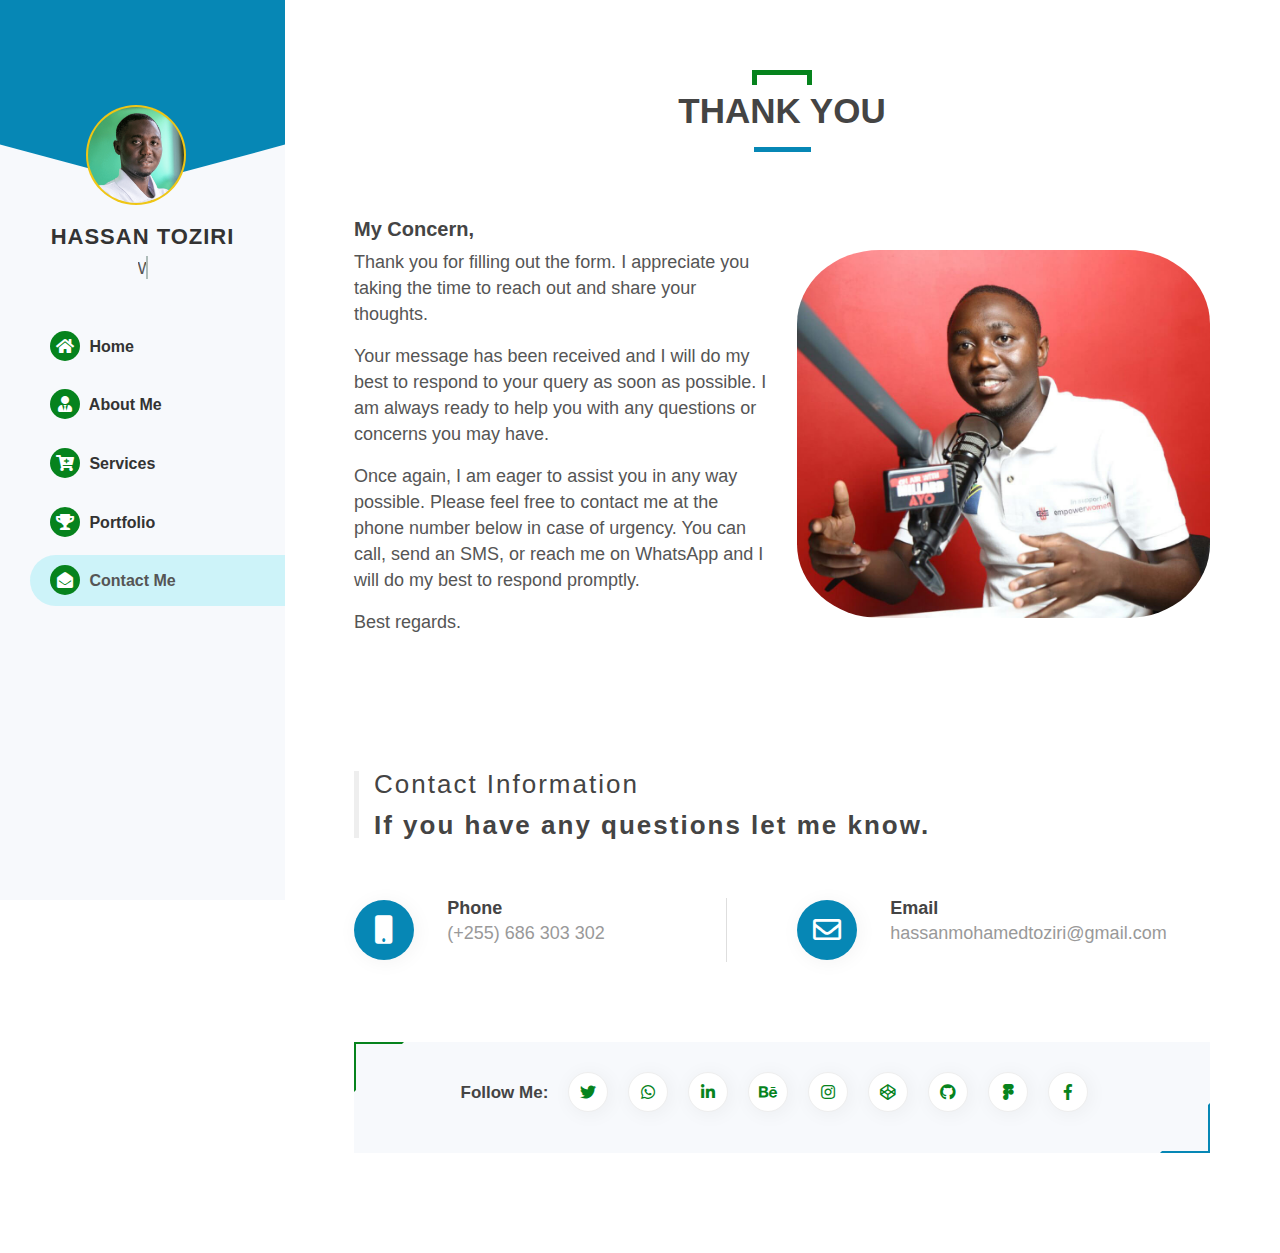
==== thank-you.html @ c9bc27d1 "Hassan Mohamed" ====
<!DOCTYPE html>
<html lang="en">
    <head>
        <meta charset="utf-8">
        <meta http-equiv="X-UA-Compatible" content="IE=edge">
        <meta http-equiv="content-type" content="text/html; charset=utf-8" />

        <title>Professional Freelancer</title>

        <meta name="description" content="Hi, I'm a web developer, UI/UX designer, community projects writer, and humanitarian. Freelancer with 6+ years of experience collaborating with cross-functional teams to strive to create the best personalised project, friendly user experience, graphic design, and front-end development with the elemental touch of uniqueness and elegance to make you recognizable.">
        <meta name="keywords" content="web developer, no code developer, web design in tanzania, project writers, content writing, UX/UI designer in Tanzania, cheap freelencer in Tanzania, logo designer, freelancer in Tanzania, hassan mohamed toziri, community project">
        <meta name="author" content="Hassan Mohamed Toziri <hassanmohamedtoziri@gmail.com>"/>
        <meta name="generator" content="Hassan Mohamed Toziri"/>

        <!-- Favicon -->
        <link rel="icon" href="assets/images/hassan%20mohamed%20toziri.png">
        <link rel="shortcut icon" href="assets/images/hassan%20mohamed%20toziri.png" type="image/x-icon" />

        <!-- Responsive -->
        <meta http-equiv="X-UA-Compatible" content="IE=edge">
        <meta name="robots" content="max-snippet:-1, max-image-preview:large, max-video-preview:-1" />
        <meta name="viewport" content="width=device-width, initial-scale=1.0, maximum-scale=1.0, user-scalable=0">
        <meta name="HandheldFriendly" content="true"/>
        <meta name="apple-mobile-web-app-capable" content="YES"/>

        <!-- Stylesheet -->
        <!-- Bootstrap -->
        <link rel="stylesheet" href="assets/css/bootstrap.min.css" type="text/css">
        <!-- Animation -->
        <link rel="stylesheet" href="assets/css/animate.min.css" type="text/css">
        <!-- Owl Carousel -->
        <link rel="stylesheet" href="assets/css/owl.carousel.min.css" type="text/css">
        <!-- Light Case -->
        <link rel="stylesheet" href="assets/css/lightcase.min.css" type="text/css">
        <!-- Date Dropper -->
        <link rel="stylesheet" href="assets/css/datedropper.css" type="text/css">
        <!-- Time Dropper -->
        <link rel="stylesheet" href="assets/css/timedropper.css" type="text/css">
        <!-- Template style -->
        <link rel="stylesheet" href="assets/css/style.css" type="text/css">
        <link rel="stylesheet" href="assets/css/colors.css" type="text/css"> 
        
        <!-- Script -->
        <script src='https://www.google.com/recaptcha/api.js'></script>

        <!-- SEO Optimazation -->
        <link rel="canonical" href="https://hassantoziri.github.io/">
        <meta name="robots" content="index, follow" />
        <meta property="og:locale" content="en_US">
        <meta property="og:type" content="website">
        <meta name="twitter:card" content="summary_large_image">
        <meta property="og:title" content="Hassan Mohamed Toziri">
        <meta name="twitter:title" content="Hassan Mohamed Toziri">
        <meta property="og:url" content="https://hassantoziri.github.io">
        <meta property="og:site_name" content="Hassan Mohamed Toziri">
        <meta property="og:image" content="https://hassantoziri.github.io/assets/images/hassan%20mohamed%20toziri.png">
        <meta name="twitter:image" content="https://hassantoziri.github.io/assets/images/hassan%20mohamed%20toziri.png">
        <meta property="og:description" content="Hi, I'm a web developer, UI/UX designer, community projects writer, and humanitarian. Freelancer with 6+ years of experience collaborating with cross-functional teams to strive to create the best personalised project, friendly user experience, graphic design, and front-end development with the elemental touch of uniqueness and elegance to make you recognizable.">
        <meta name="twitter:description" content="Hi, I'm a web developer, UI/UX designer, community projects writer, and humanitarian. Freelancer with 6+ years of experience collaborating with cross-functional teams to strive to create the best personalised project, friendly user experience, graphic design, and front-end development with the elemental touch of uniqueness and elegance to make you recognizable.">


        <!-- IOS & HANDHELD -->
        <style type="text/stylesheet">
        @-webkit-viewport { width: device-width; }
        @-moz-viewport { width: device-width; }
        @-ms-viewport { width: device-width; }
        @-o-viewport { width: device-width; }
        @viewport { width: device-width; }
        </style>
        <script type="text/javascript">
        //<![CDATA[
        if (navigator.userAgent.match(/IEMobile\/10\.0/)) {
        var msViewportStyle = document.createElement("style");
        msViewportStyle.appendChild(
        document.createTextNode("@-ms-viewport{width:auto!important}")
        );
        document.getElementsByTagName("head")[0].appendChild(msViewportStyle);
        }
        //]]>
        </script>

        <!-- Google Structured Data -->
        <script type="application/ld+json">
        {
            "@context": "https://schema.org",
            "@type": "Service",
            "name": "Hassan Mohamed Toziri",
            "alternateName": "Professional Freelancer in Tanzania",
            "serviceType": "Web Development, UX/UI Design, Community Project Writing, Startup Support, project consultant",
            "description": "Hi, I'm a web developer, UI/UX designer, community projects writer, and humanitarian. Freelancer with 6+ years of experience collaborating with cross-functional teams to strive to create the best personalised project, friendly user experience, graphic design, and front-end development with the elemental touch of uniqueness and elegance to make you recognizable.",
            "url": "https://hassantoziri.github.io",
            "sameAs": [
                "https://www.instagram.com/hassantoziri/",
                "https://twitter.com/hassantoziri",
                "https://www.behance.net/hassantoziri",
                "https://codepen.io/hassantoziri",
                "https://github.com/hassantoziri",
                "https://www.linkedin.com/in/hassantoziri/",
                "https://facebook.com/hassantoziri",
                "https://www.figma.com/@hassantoziri"
                "https://facebook.com/hassantoziri"
            ],
            "image": "https://hassantoziri.github.io/assets/images/hassan%20mohamed%20toziri.png",
            "telephone" : "+255 625 417 481",
            "email" : "hassanmohamedtoziri@gmail.com",
            "logo": "https://hassantoziri.github.io/assets/images/hassan%20mohamed%20toziri.png"
        }
        </script>

    </head>

    <body >

        <!-- Page -->
        <div class="wrapper-page">
            <!-- Header -->
            <header class="header">
                <div class="header-content">
                    <div class="profile-picture">
                        <div class="picture">
                            <img src="assets/images/toziri.png" class="img-fluid" alt="Hassan Mohamed Toziri">
                        </div>
                    </div>
                    <!-- Header Head -->
                    <div class="Navigation-title">
                        <div class="freelencer-name">Hassan Toziri</div>
                        <div class="type-wrap">
                            <div class="freelencer-headline clip side">
                                <span class="freelencer-headline-list nav-headline-font">
                                    <b>Web Developer</b>
                                    <b>UI/UX Designer</b>
                                    <b>Community Project Writer</b>
                                    <b>Humanitarian</b>
                                    <b>#NoCode Enthusiast</b>
                                </span>
                            </div>
                        </div>
                    </div>
                    <!-- /Header Head -->

                    <!-- Navigation -->
                    <div class="web-nav">
                        <!-- Main menu -->
                        <ul class="web-nav-menu" id="web-nav-menu">
                            <li><a href="index.html#home"><i class="fas fa-home"></i> Home</a></li>
                            <li><a href="index.html#about-me"><i class="fas fa-user-tie"></i> About Me</a></li>                             
                            <li><a href="index.html#services"><i class="fas fa-cart-plus"></i> Services</a></li>                             
                            <li><a href="index.html#portfolio"><i class="fas fa-trophy"></i> Portfolio</a></li>                            
                            <li><a class="active" href="index.html#contact"><i class="fas fa-envelope-open"></i> Contact Me</a></li>                       
                        </ul>
                        <!-- /Main menu -->
                    </div>
                    <!-- /Navigation -->
                </div>
            </header>

            <!-- Mobile Header -->
            <div class="responsive-header">
                <div class="responsive-header-name">
                    <div class="type-wrap">
                        <div class="freelencer-headline clip">
                            <span class="blc">I'm a </span>
                            <span class="freelencer-headline-list">
                                <b>Web Developer</b>
                                <b>UI/UX Designer</b>
                                <b>Community Project Writer</b>
                                <b>Humanitarian</b>
                                <b>#NoCode Enthusiast</b>
                            </span>
                        </div>
                    </div>
                </div> 
                <span class="responsive-icon"><i class="lnr lnr-menu"></i></span>
            </div>

            <!-- Main Content Pages -->
            <div class="content-pages">
                <!-- Subpages -->
                <div class="sub-home-pages">
                    <!-- Thank you-->
                    <section id="about-me" class="sub-page start-page">
                        <div class="sub-page-inner">
                            <div class="section-title">
                                <div class="main-title">
                                    <div class="title-main-page">
                                        <h4>Thank You</h4>
                                        <p></p>
                                    </div>
                                </div>
                            </div>
                            <div class="section-content">
                                <!-- about me -->
                                <div class="row align-items-center pb-70">
                                    <div class="col-xs-12 col-sm-12 col-md-6 col-lg-6">
                                        <h3>My Concern,</h3>
                                        <p class="about-content">Thank you for filling out the form. I appreciate you taking the time to reach out and share your thoughts.</p>
                                        <p class="about-content">Your message has been received and I will do my best to respond to your query as soon as possible. I am always ready to help you with any questions or concerns you may have.</p>
                                        <p class="about-content">Once again, I am eager to assist you in any way possible. Please feel free to contact me at the phone number below in case of urgency. You can call, send an SMS, or reach me on WhatsApp and I will do my best to respond promptly.</p>
                                        <p class="about-content">Best regards.</p>
                                    </div>
                                    <div class="col-xs-6 col-sm-12 col-md-6 col-lg-6">
                                        <div class="box-img radiusbox">
                                            <img src="assets/images/freelencer in tanzania.jpg" class="img-fluid" alt="image">
                                        </div>
                                    </div>
                                </div>

                                <!-- Contact Details -->
                            <div class="pt-50 pb-30">
                                <div class="section-head">
                                    <h4><span>Contact Information</span> If you have any questions let me know. </h4>
                                </div>

                                <!-- Contact Info -->
                                <div class="sidebar-textbox row pb-50">
                                    <div class="contact-info d-flex col-md-6">
                                        <div class="w-25">
                                            <div class="contact-icon">
                                                <i class="fas fa-mobile"></i>
                                            </div>
                                        </div>
                                        <div class="contact-text w-75">
                                            <h2>Phone</h2>
                                            <p><a href="tel:255686303302">(+255) 686 303 302</a></p>
                                        </div>
                                    </div>
                                    <div class="contact-info d-flex col-md-6">
                                        <div class="w-25">
                                            <div class="contact-icon">
                                                <i class="far fa-envelope"></i>
                                            </div>
                                        </div>
                                        <div class="contact-text w-75">
                                            <h2>Email</h2>
                                            <p><a href="mailto:hassanmohamedtoziri@gmail.com">hassanmohamedtoziri@gmail.com</a></p>
                                        </div>
                                    </div>
                                </div>
                                <!-- /Contact info -->

                                <!-- Social Media -->
                                <div class="pt-30">
                                    <div class="social-media-block text-center">
                                        <h4>Follow Me: </h4>
                                        <ul class="social-media-links">
                                            <li><a href="https://twitter.com/hassantoziri" target="_blank"><i class="fab fa-twitter"></i></a></li>
                                            <li><a href="https://api.whatsapp.com/send?phone=255625417481" target="_blank"><i class="fab fa-whatsapp"></i></a></li> 
                                            <li><a href="https://www.linkedin.com/in/hassantoziri/" target="_blank"><i class="fab fa-linkedin-in"></i></a></li>
                                            <li><a href="https://www.behance.net/hassantoziri" target="_blank"><i class="fab fa-behance"></i></a></li>
                                            <li><a href="https://www.instagram.com/hassantoziri/" target="_blank"><i class="fab fa-instagram"></i></a></li>
                                            <li><a href="https://codepen.io/hassantoziri" target="_blank"><i class="fab fa-codepen"></i></a></li>
                                            <li><a href="https://github.com/hassantoziri" target="_blank"><i class="fab fa-github"></i></a></li>
                                            <li><a href="https://www.figma.com/@hassantoziri" target="_blank"><i class="fab fa-figma"></i></a></li>
                                            <li><a href="https://facebook.com/hassantoziri" target="_blank"><i class="fab fa-facebook-f"></i></a></li>
                                        </ul>
                                    </div>
                                </div>
                            </div>
                        </div>
                    </section>  
                </div>
            </div>  

        </div>

        <!--JS Files-->
        <script src="assets/js/jquery.min.js"></script>
        <script src="assets/js/bootstrap.min.js"></script>
        <!--Owl Coursel-->
        <script src="assets/js/owl.carousel.min.js"></script>
        <!-- Typing Text -->
        <script src="assets/js/typed.min.js"></script> 
        <!--Images LightCase-->
        <script src="assets/js/lightcase.min.js"></script>
        <!-- Portfolio filter -->
        <script src="assets/js/jquery.isotope.min.js"></script>
        <!-- Wow Animation -->
        <script src="assets/js/wow.min.js"></script>  
        <!-- Date Dropper -->
        <script src="assets/js/datedropper.js"></script>  
        <!-- Time Dropper -->
        <script src="assets/js/timedropper.js"></script>  
        <!-- Main Script -->
        <script src="assets/js/script.js"></script>
    </body>
</html>
---- assets/css/lightcase.min.css ----
/** * Lightcase - jQuery Plugin * The smart and flexible Lightbox Plugin. * * @authorCornel Boppart <cornel@bopp-art.com> * @copyrightAuthor * * @version2.5.0 (11/03/2018) *//** * Lightcase settings * * Note: Override default settings for your project without touching this source code by simply * defining those variables within a SASS map called '$lightcase-custom'. * * // Example usage * $lightcase-custom: ( * 'breakpoint': 768px * ); */@font-face{font-family: 'lightcase'; src: url("../fonts/lightcase-55356177.eot"); src: url("../fonts/lightcase-55356177.eot#iefix") format("embedded-opentype"), url("../fonts/lightcase-55356177.woff") format("woff"), url("../fonts/lightcase-55356177.ttf") format("truetype"), url("../fonts/lightcase-55356177.svg#lightcase") format("svg"); font-weight: normal; font-style: normal;}/* line 12, ../scss/components/fonts/_font-lightcase.scss */[class*='lightcase-icon-']:before{font-family: 'lightcase', sans-serif; font-style: normal; font-weight: normal; speak: none; display: inline-block; text-decoration: inherit; width: 1em; text-align: center; /* For safety - reset parent styles, that can break glyph codes*/ font-variant: normal; text-transform: none; /* fix buttons height, for twitter bootstrap */ line-height: 1em; /* Uncomment for 3D effect */ /* text-shadow: 1px 1px 1px rgba(127, 127, 127, 0.3); */}/* Codes *//* line 35, ../scss/components/fonts/_font-lightcase.scss */.lightcase-icon-play:before{content: '\e800';}/* line 36, ../scss/components/fonts/_font-lightcase.scss */.lightcase-icon-pause:before{content: '\e801';}/* line 37, ../scss/components/fonts/_font-lightcase.scss */.lightcase-icon-close:before{content: '\e802';}/* line 38, ../scss/components/fonts/_font-lightcase.scss */.lightcase-icon-prev:before{content: '\e803';}/* line 39, ../scss/components/fonts/_font-lightcase.scss */.lightcase-icon-next:before{content: '\e804';}/* line 40, ../scss/components/fonts/_font-lightcase.scss */.lightcase-icon-spin:before{content: '\e805';}/** * Mixin providing icon defaults to be used on top of font-lightcase. * * Example usage: * @include icon(#e9e9e9) *//** * Mixin providing icon defaults including a hover status to be used * on top of font-lightcase. * * Example usage: * @include icon-hover(#e9e9e9, #fff) *//** * Provides natural content overflow behavior and scrolling support * even so for touch devices. * * Example usage: * @include overflow() *//** * Neutralizes/resets dimensions including width, height, position as well as margins, * paddings and styles. Used to enforce a neutral and unstyled look and behavoir! * * Example usage: * @include clear(true) * * @param boolean $important */@-webkit-keyframes lightcase-spin{0%{-webkit-transform: rotate(0deg); -moz-transform: rotate(0deg); -o-transform: rotate(0deg); transform: rotate(0deg);}100%{-webkit-transform: rotate(359deg); -moz-transform: rotate(359deg); -o-transform: rotate(359deg); transform: rotate(359deg);}}@-moz-keyframes lightcase-spin{0%{-webkit-transform: rotate(0deg); -moz-transform: rotate(0deg); -o-transform: rotate(0deg); transform: rotate(0deg);}100%{-webkit-transform: rotate(359deg); -moz-transform: rotate(359deg); -o-transform: rotate(359deg); transform: rotate(359deg);}}@-o-keyframes lightcase-spin{0%{-webkit-transform: rotate(0deg); -moz-transform: rotate(0deg); -o-transform: rotate(0deg); transform: rotate(0deg);}100%{-webkit-transform: rotate(359deg); -moz-transform: rotate(359deg); -o-transform: rotate(359deg); transform: rotate(359deg);}}@-ms-keyframes lightcase-spin{0%{-webkit-transform: rotate(0deg); -moz-transform: rotate(0deg); -o-transform: rotate(0deg); transform: rotate(0deg);}100%{-webkit-transform: rotate(359deg); -moz-transform: rotate(359deg); -o-transform: rotate(359deg); transform: rotate(359deg);}}@keyframes lightcase-spin{0%{-webkit-transform: rotate(0deg); -moz-transform: rotate(0deg); -o-transform: rotate(0deg); transform: rotate(0deg);}100%{-webkit-transform: rotate(359deg); -moz-transform: rotate(359deg); -o-transform: rotate(359deg); transform: rotate(359deg);}}/* line 1, ../scss/components/modules/_case.scss */#lightcase-case{display: none; position: fixed; z-index: 2002; top: 50%; left: 50%; font-family: arial, sans-serif; font-size: 13px; line-height: 1.5; text-align: left; text-shadow: 0 0 10px rgba(0, 0, 0, 0.5);}@media screen and (max-width: 640px){/* line 16, ../scss/components/modules/_case.scss */ html[data-lc-type=inline] #lightcase-case, html[data-lc-type=ajax] #lightcase-case{position: fixed !important; top: 0 !important; left: 0 !important; right: 0 !important; bottom: 0 !important; margin: 0 !important; padding: 55px 0 70px 0; width: 100% !important; height: 100% !important; overflow: auto !important;}}@media screen and (min-width: 641px){/* line 4, ../scss/components/modules/_content.scss */ html:not([data-lc-type=error]) #lightcase-content{position: relative; z-index: 1; text-shadow: none; background-color: #fff; -webkit-box-shadow: 0 0 30px rgba(0, 0, 0, 0.5); -moz-box-shadow: 0 0 30px rgba(0, 0, 0, 0.5); -o-box-shadow: 0 0 30px rgba(0, 0, 0, 0.5); box-shadow: 0 0 30px rgba(0, 0, 0, 0.5); -webkit-backface-visibility: hidden;}}@media screen and (min-width: 641px){/* line 23, ../scss/components/modules/_content.scss */ html[data-lc-type=image] #lightcase-content, html[data-lc-type=video] #lightcase-content{background-color: #333;}}/* line 31, ../scss/components/modules/_content.scss */html[data-lc-type=inline] #lightcase-content, html[data-lc-type=ajax] #lightcase-content, html[data-lc-type=error] #lightcase-content{-webkit-box-shadow: none; -moz-box-shadow: none; -o-box-shadow: none; box-shadow: none;}@media screen and (max-width: 640px){/* line 31, ../scss/components/modules/_content.scss */ html[data-lc-type=inline] #lightcase-content, html[data-lc-type=ajax] #lightcase-content, html[data-lc-type=error] #lightcase-content{position: relative !important; top: auto !important; left: auto !important; width: auto !important; height: auto !important; margin: 0 !important; padding: 0 !important; border: none !important; background: none !important;}}/* line 43, ../scss/components/modules/_content.scss */html[data-lc-type=inline] #lightcase-content .lightcase-contentInner, html[data-lc-type=ajax] #lightcase-content .lightcase-contentInner, html[data-lc-type=error] #lightcase-content .lightcase-contentInner{-webkit-box-sizing: border-box; -moz-box-sizing: border-box; -o-box-sizing: border-box; box-sizing: border-box;}@media screen and (max-width: 640px){/* line 43, ../scss/components/modules/_content.scss */ html[data-lc-type=inline] #lightcase-content .lightcase-contentInner, html[data-lc-type=ajax] #lightcase-content .lightcase-contentInner, html[data-lc-type=error] #lightcase-content .lightcase-contentInner{padding: 15px;}/* line 52, ../scss/components/modules/_content.scss */ html[data-lc-type=inline] #lightcase-content .lightcase-contentInner, html[data-lc-type=inline] #lightcase-content .lightcase-contentInner > *, html[data-lc-type=ajax] #lightcase-content .lightcase-contentInner, html[data-lc-type=ajax] #lightcase-content .lightcase-contentInner > *, html[data-lc-type=error] #lightcase-content .lightcase-contentInner, html[data-lc-type=error] #lightcase-content .lightcase-contentInner > *{width: 100% !important; max-width: none !important;}/* line 59, ../scss/components/modules/_content.scss */ html[data-lc-type=inline] #lightcase-content .lightcase-contentInner > *:not(iframe), html[data-lc-type=ajax] #lightcase-content .lightcase-contentInner > *:not(iframe), html[data-lc-type=error] #lightcase-content .lightcase-contentInner > *:not(iframe){height: auto !important; max-height: none !important;}}@media screen and (max-width: 640px){/* line 70, ../scss/components/modules/_content.scss */ html.lightcase-isMobileDevice[data-lc-type=iframe] #lightcase-content .lightcase-contentInner iframe{overflow: auto; -webkit-overflow-scrolling: touch;}}@media screen and (max-width: 640px) and (min-width: 641px){/* line 74, ../scss/components/modules/_content.scss */ html[data-lc-type=image] #lightcase-content .lightcase-contentInner, html[data-lc-type=video] #lightcase-content .lightcase-contentInner{line-height: 0.75;}}/* line 82, ../scss/components/modules/_content.scss */html[data-lc-type=image] #lightcase-content .lightcase-contentInner{position: relative; overflow: hidden !important;}@media screen and (max-width: 640px){/* line 91, ../scss/components/modules/_content.scss */ html[data-lc-type=inline] #lightcase-content .lightcase-contentInner .lightcase-inlineWrap, html[data-lc-type=ajax] #lightcase-content .lightcase-contentInner .lightcase-inlineWrap, html[data-lc-type=error] #lightcase-content .lightcase-contentInner .lightcase-inlineWrap{position: relative !important; top: auto !important; left: auto !important; width: auto !important; height: auto !important; margin: 0 !important; padding: 0 !important; border: none !important; background: none !important;}}@media screen and (min-width: 641px){/* line 100, ../scss/components/modules/_content.scss */ html:not([data-lc-type=error]) #lightcase-content .lightcase-contentInner .lightcase-inlineWrap{padding: 30px; overflow: auto; -webkit-box-sizing: border-box; -moz-box-sizing: border-box; -o-box-sizing: border-box; box-sizing: border-box;}}@media screen and (max-width: 640px){/* line 117, ../scss/components/modules/_content.scss */ #lightcase-content h1, #lightcase-content h2, #lightcase-content h3, #lightcase-content h4, #lightcase-content h5, #lightcase-content h6, #lightcase-content p{color: #aaa;}}@media screen and (min-width: 641px){/* line 117, ../scss/components/modules/_content.scss */ #lightcase-content h1, #lightcase-content h2, #lightcase-content h3, #lightcase-content h4, #lightcase-content h5, #lightcase-content h6, #lightcase-content p{color: #333;}}/* line 3, ../scss/components/modules/_error.scss */#lightcase-case p.lightcase-error{margin: 0; font-size: 17px; text-align: center; white-space: nowrap; overflow: hidden; text-overflow: ellipsis; color: #aaa;}@media screen and (max-width: 640px){/* line 3, ../scss/components/modules/_error.scss */ #lightcase-case p.lightcase-error{padding: 30px 0;}}@media screen and (min-width: 641px){/* line 3, ../scss/components/modules/_error.scss */ #lightcase-case p.lightcase-error{padding: 0;}}/* line 4, ../scss/components/modules/_global.scss */.lightcase-open body{overflow: hidden;}/* line 8, ../scss/components/modules/_global.scss */.lightcase-isMobileDevice .lightcase-open body{max-width: 100%; max-height: 100%;}/* line 1, ../scss/components/modules/_info.scss */#lightcase-info{position: absolute; padding-top: 15px;}/* line 9, ../scss/components/modules/_info.scss */#lightcase-info #lightcase-title,#lightcase-info #lightcase-caption{margin: 0; padding: 0; line-height: 1.5; font-weight: normal; text-overflow: ellipsis;}/* line 19, ../scss/components/modules/_info.scss */#lightcase-info #lightcase-title{font-size: 17px; color: #aaa;}@media screen and (max-width: 640px){/* line 19, ../scss/components/modules/_info.scss */ #lightcase-info #lightcase-title{position: fixed; top: 10px; left: 0; max-width: 87.5%; padding: 5px 15px; background: #333;}}/* line 33, ../scss/components/modules/_info.scss */#lightcase-info #lightcase-caption{clear: both; font-size: 13px; color: #aaa;}/* line 39, ../scss/components/modules/_info.scss */#lightcase-info #lightcase-sequenceInfo{font-size: 11px; color: #aaa;}@media screen and (max-width: 640px){/* line 45, ../scss/components/modules/_info.scss */ .lightcase-fullScreenMode #lightcase-info{padding-left: 15px; padding-right: 15px;}/* line 51, ../scss/components/modules/_info.scss */ html:not([data-lc-type=image]):not([data-lc-type=video]):not([data-lc-type=flash]):not([data-lc-type=error]) #lightcase-info{position: static;}}/* line 1, ../scss/components/modules/_loading.scss */#lightcase-loading{position: fixed; z-index: 9999; width: 1.123em; height: auto; font-size: 38px; line-height: 1; text-align: center; text-shadow: none; position: fixed; z-index: 2001; top: 50%; left: 50%; margin-top: -0.5em; margin-left: -0.5em; opacity: 1; font-size: 32px; text-shadow: 0 0 15px #fff; -moz-transform-origin: 50% 53%; -webkit-animation: lightcase-spin 0.5s infinite linear; -moz-animation: lightcase-spin 0.5s infinite linear; -o-animation: lightcase-spin 0.5s infinite linear; animation: lightcase-spin 0.5s infinite linear;}/* line 20, ../scss/components/mixins/_presets.scss */#lightcase-loading, #lightcase-loading:focus{text-decoration: none; color: #fff; -webkit-tap-highlight-color: transparent; -webkit-transition: color, opacity, ease-in-out 0.25s; -moz-transition: color, opacity, ease-in-out 0.25s; -o-transition: color, opacity, ease-in-out 0.25s; transition: color, opacity, ease-in-out 0.25s;}/* line 32, ../scss/components/mixins/_presets.scss */#lightcase-loading > span{display: inline-block; text-indent: -9999px;}/* line 2, ../scss/components/modules/_navigation.scss */a[class*='lightcase-icon-']{position: fixed; z-index: 9999; width: 1.123em; height: auto; font-size: 38px; line-height: 1; text-align: center; text-shadow: none; outline: none; cursor: pointer;}/* line 20, ../scss/components/mixins/_presets.scss */a[class*='lightcase-icon-'], a[class*='lightcase-icon-']:focus{text-decoration: none; color: rgba(255, 255, 255, 0.6); -webkit-tap-highlight-color: transparent; -webkit-transition: color, opacity, ease-in-out 0.25s; -moz-transition: color, opacity, ease-in-out 0.25s; -o-transition: color, opacity, ease-in-out 0.25s; transition: color, opacity, ease-in-out 0.25s;}/* line 32, ../scss/components/mixins/_presets.scss */a[class*='lightcase-icon-'] > span{display: inline-block; text-indent: -9999px;}/* line 49, ../scss/components/mixins/_presets.scss */a[class*='lightcase-icon-']:hover{color: white; text-shadow: 0 0 15px white;}/* line 10, ../scss/components/modules/_navigation.scss */.lightcase-isMobileDevice a[class*='lightcase-icon-']:hover{color: #aaa; text-shadow: none;}/* line 17, ../scss/components/modules/_navigation.scss */a[class*='lightcase-icon-'].lightcase-icon-close{position: fixed; top: 15px; right: 15px; bottom: auto; margin: 0; opacity: 0; outline: none;}/* line 28, ../scss/components/modules/_navigation.scss */a[class*='lightcase-icon-'].lightcase-icon-prev{left: 15px;}/* line 33, ../scss/components/modules/_navigation.scss */a[class*='lightcase-icon-'].lightcase-icon-next{right: 15px;}/* line 38, ../scss/components/modules/_navigation.scss */a[class*='lightcase-icon-'].lightcase-icon-pause, a[class*='lightcase-icon-'].lightcase-icon-play{left: 50%; margin-left: -0.5em;}@media screen and (min-width: 641px){/* line 38, ../scss/components/modules/_navigation.scss */ a[class*='lightcase-icon-'].lightcase-icon-pause, a[class*='lightcase-icon-'].lightcase-icon-play{opacity: 0;}}@media screen and (max-width: 640px){/* line 2, ../scss/components/modules/_navigation.scss */ a[class*='lightcase-icon-']{bottom: 15px; font-size: 24px;}}@media screen and (min-width: 641px){/* line 2, ../scss/components/modules/_navigation.scss */ a[class*='lightcase-icon-']{bottom: 50%; margin-bottom: -0.5em;}/* line 57, ../scss/components/modules/_navigation.scss */ a[class*='lightcase-icon-']:hover, #lightcase-case:hover ~ a[class*='lightcase-icon-']{opacity: 1;}}/* line 1, ../scss/components/modules/_overlay.scss */#lightcase-overlay{display: none; width: 100%; min-height: 100%; position: fixed; z-index: 2000; top: -9999px; bottom: -9999px; left: 0; background: #333;}@media screen and (max-width: 640px){/* line 1, ../scss/components/modules/_overlay.scss */ #lightcase-overlay{opacity: 1 !important;}}
---- assets/css/datedropper.css ----
input#booking-date,input#booking-time{border:none;cursor:pointer;border-radius:5px;box-shadow:0 1px 6px 0px rgba(0,0,0,0.1);font-size:16px;font-weight:600;height:auto;padding:10px 16px;line-height:30px;margin:0 0 15px 0;position:relative;background-color:#fff;text-align:center;color:#909090;transition:color 0.3s;}input#booking-date:hover,input#booking-time:hover{color:#444;}@font-face{font-family:"datedropper";src:url("icons/datedropper.eot");src:url("icons/datedropperd41d-.eot#iefix") format("embedded-opentype"),url("icons/datedropper.woff") format("woff"),url("icons/datedropper.ttf") format("truetype"),url("icons/datedropper.svg#datedropper") format("svg");font-weight:normal;font-style:normal;}[class^="pick-i-"]:before,[class*=" pick-i-"]:before{font-family:"datedropper"!important;font-style:normal!important;font-weight:normal!important;font-variant:normal!important;text-transform:none!important;speak:none;line-height:1;-webkit-font-smoothing:antialiased;-moz-osx-font-smoothing:grayscale;}.pick-i-lng:before{content:"\6a";}.pick-i-lkd:before{content:"\62";}.pick-i-ckd:before{content:"\65";}.pick-i-r:before{content:"\66";}.pick-i-l:before{content:"\68";}.pick-i-min:before{content:"\61";}.pick-i-exp:before{content:"\63";}.picker-input{cursor:text;}.picker-modal-overlay{position:fixed;top:0;left:0;width:100%;height:100%;background-color:rgba(0,0,0,0.8);z-index:9998;opacity:1;visibility:visible;-webkit-transition:opacity 0.4s ease,visibility 0.4s ease;-moz-transition:opacity 0.4s ease,visibility 0.4s ease;-ms-transition:opacity 0.4s ease,visibility 0.4s ease;-o-transition:opacity 0.4s ease,visibility 0.4s ease;}.picker-modal-overlay.tohide{opacity:0;visibility:hidden;}div.datedropper{position:absolute;top:0;left:0;z-index:9999;-webkit-transform:translateX(-50%);-moz-transform:translateX(-50%);-ms-transform:translateX(-50%);-o-transform:translateX(-50%);line-height:1;font-family:"Raleway","HelveticaNeue","Helvetica Neue",Helvetica,Arial,sans-serif;text-transform:none;-webkit-box-sizing:border-box;-moz-box-sizing:border-box;box-sizing:border-box;-webkit-user-select:none;-moz-user-select:none;-ms-user-select:none;-o-user-select:none;user-select:none;-webkit-tap-highlight-color:rgba(0,0,0,0);opacity:0;visibility:hidden;margin-top:-8px;transform-style:preserve-3d;-webkit-perspective:1000;-moz-perspective:1000;-ms-perspective:1000;perspective:1000;-webkit-backface-visibility:hidden;-moz-backface-visibility:hidden;-ms-backface-visibility:hidden;backface-visibility:hidden;}div.datedropper:before{content:"";position:absolute;width:16px;height:16px;top:-8px;left:50%;-webkit-transform:translateX(-50%) rotate(45deg);-moz-transform:translateX(-50%) rotate(45deg);-ms-transform:translateX(-50%) rotate(45deg);-o-transform:translateX(-50%) rotate(45deg);border-top-left-radius:4px;}div.datedropper.picker-focus{opacity:1;visibility:visible;margin-top:8px;}div.datedropper.picker-modal{top:50%!important;left:50%!important;-webkit-transform:translate(-50%,-50%)!important;-moz-transform:translate(-50%,-50%)!important;-ms-transform:translate(-50%,-50%)!important;-o-transform:translate(-50%,-50%)!important;position:fixed!important;margin:0!important;}div.datedropper.picker-modal:before{display:none;}div.datedropper .picker{overflow:hidden;}div.datedropper .picker ul{margin:0;padding:0;list-style:none;cursor:pointer;}div.datedropper .picker ul.pick{position:relative;overflow:hidden;max-height:100px;}div.datedropper .picker ul.pick:nth-of-type(2){box-shadow:0 1px rgba(0,0,0,0.06);}div.datedropper .picker ul.pick li{position:absolute;top:0;left:0;width:100%;height:100%;text-align:center;opacity:.5;display:block;}div.datedropper .picker ul.pick li.pick-afr{-webkit-transform:translateY(100%);-moz-transform:translateY(100%);-ms-transform:translateY(100%);-o-transform:translateY(100%);}div.datedropper .picker ul.pick li.pick-bfr{-webkit-transform:translateY(-100%);-moz-transform:translateY(-100%);-ms-transform:translateY(-100%);-o-transform:translateY(-100%);}div.datedropper .picker ul.pick li.pick-sl{opacity:1;-webkit-transform:translateY(0);-moz-transform:translateY(0);-ms-transform:translateY(0);-o-transform:translateY(0);z-index:1;}div.datedropper .picker ul.pick li span{font-size:16px;position:absolute;left:0;width:100%;line-height:0;bottom:24px;}div.datedropper .picker ul.pick .pick-arw{position:absolute;top:0;height:100%;width:25%;font-size:10px;text-align:center;display:block;z-index:10;cursor:pointer;background-size:24px 24px;background-position:center;background-repeat:no-repeat;overflow:hidden;opacity:0;-webkit-transform:scale(0);-moz-transform:scale(0);-ms-transform:scale(0);-o-transform:scale(0);}div.datedropper .picker ul.pick .pick-arw i{line-height:0;top:50%;position:relative;display:block;-webkit-transform:translateY(-50%);-moz-transform:translateY(-50%);-ms-transform:translateY(-50%);-o-transform:translateY(-50%);}div.datedropper .picker ul.pick .pick-arw.pick-arw-s1:hover{opacity:1;-webkit-transform:scale(1.2);-moz-transform:scale(1.2);-ms-transform:scale(1.2);-o-transform:scale(1.2);}div.datedropper .picker ul.pick .pick-arw.pick-arw-r{right:0;}div.datedropper .picker ul.pick .pick-arw.pick-arw-r i{right:0;}div.datedropper .picker ul.pick .pick-arw.pick-arw-l{left:0;}div.datedropper .picker ul.pick .pick-arw.pick-arw-l i{left:0;}div.datedropper .picker ul.pick .pick-arw.pick-arw-s2.pick-arw-r{-webkit-transform:translateX(100%);-moz-transform:translateX(100%);-ms-transform:translateX(100%);-o-transform:translateX(100%);}div.datedropper .picker ul.pick .pick-arw.pick-arw-s2.pick-arw-l{-webkit-transform:translateX(-100%);-moz-transform:translateX(-100%);-ms-transform:translateX(-100%);-o-transform:translateX(-100%);}@media only screen and (max-width: 480px) {div.datedropper .picker ul.pick .pick-arw{-webkit-transform:scale(1);-moz-transform:scale(1);-ms-transform:scale(1);-o-transform:scale(1);opacity:0.4;}}div.datedropper .picker ul.pick.pick-m,div.datedropper .picker ul.pick.pick-y,div.datedropper .picker ul.pick.pick-l{height:60px;line-height:60px;}div.datedropper .picker ul.pick.pick-m{font-size:20px;transition:0.4s;}div.datedropper.picker-lg .picker ul.pick.pick-m{font-size:26px;}div.datedropper .picker ul.pick.pick-y{font-size:24px;}div.datedropper .picker ul.pick.pick-y.pick-jump .pick-arw.pick-arw-s1.pick-arw-r i{right:16px;}div.datedropper .picker ul.pick.pick-y.pick-jump .pick-arw.pick-arw-s1.pick-arw-l i{left:16px;}div.datedropper .picker ul.pick.pick-y.pick-jump .pick-arw.pick-arw-s2.pick-arw-r,div.datedropper .picker ul.pick.pick-y.pick-jump .pick-arw.pick-arw-s2.pick-arw-l{-webkit-transform:translateX(0);-moz-transform:translateX(0);-ms-transform:translateX(0);-o-transform:translateX(0);}div.datedropper .picker ul.pick.pick-y.pick-jump .pick-arw:hover{-webkit-transform:scale(1.6);-moz-transform:scale(1.6);-ms-transform:scale(1.6);-o-transform:scale(1.6);}div.datedropper .picker ul.pick.pick-d{height:100px;line-height:70px;font-size:54px;font-weight:600;letter-spacing:-2px;}div.datedropper .picker ul.pick li span{font-size:16px;position:absolute;left:0;width:100%;line-height:0;font-weight:400;bottom:26px;letter-spacing:0!important;}div.datedropper .picker ul.pick.pick-d li span{letter-spacing:0!important;}div.datedropper .picker ul.pick.pick-l{position:absolute;bottom:0;left:0;right:0;z-index:10;font-size:18px;font-weight:bold;opacity:0;visibility:hidden;-webkit-transform:translateY(32px);-moz-transform:translateY(32px);-ms-transform:translateY(32px);-o-transform:translateY(32px);-webkit-transition:all 0.4s ease;-moz-transition:all 0.4s ease;-ms-transition:all 0.4s ease;-o-transition:all 0.4s ease;}div.datedropper .picker ul.pick.pick-l.visible{opacity:1;visibility:visible;-webkit-transform:translateY(0);-moz-transform:translateY(0);-ms-transform:translateY(0);-o-transform:translateY(0);}div.datedropper .picker ul.pick:hover .pick-arw{opacity:0.6;-webkit-transform:scale(1);-moz-transform:scale(1);-ms-transform:scale(1);-o-transform:scale(1);}div.datedropper .picker ul.pick.pick-d:hover,div.datedropper .picker ul.pick.pick-y:hover{background-color:rgba(0,0,0,0.02);}div.datedropper .picker .pick-lg{z-index:1;margin:0 auto;max-height:0;overflow:hidden;}div.datedropper .picker .pick-lg.down{animation:down .8s ease;}div.datedropper .picker .pick-lg .pick-h{opacity:0.4;}div.datedropper .picker .pick-lg ul:after{content:"";display:table;clear:both;}div.datedropper .picker .pick-lg ul li{float:left;text-align:center;width:14.285714286%;line-height:36px;height:36px;font-size:14px;}div.datedropper .picker .pick-lg ul.pick-lg-h{padding:0 16px;}div.datedropper .picker .pick-lg ul.pick-lg-b{padding:16px;}div.datedropper .picker .pick-lg ul.pick-lg-b li{cursor:pointer;position:relative;z-index:1;}div.datedropper .picker .pick-lg ul.pick-lg-b li:before{content:"";position:absolute;z-index:-1;width:48px;height:48px;box-shadow:0 0 32px rgba(0,0,0,0.1);border-radius:32px;top:54%;left:50%;-webkit-transform:translate(-50%,-50%) scale(0);-moz-transform:translate(-50%,-50%) scale(0);-ms-transform:translate(-50%,-50%) scale(0);-o-transform:translate(-50%,-50%) scale(0);}div.datedropper .picker .pick-lg ul.pick-lg-b li.pick-v:hover{text-decoration:none;}div.datedropper .picker .pick-lg ul.pick-lg-b li.pick-lk:after{content:"";position:absolute;top:50%;left:4px;right:4px;height:1px;background:rgba(0,0,0,0.2);-webkit-transform:rotate(45deg);-moz-transform:rotate(45deg);-ms-transform:rotate(45deg);-o-transform:rotate(45deg);}div.datedropper .picker .pick-lg ul.pick-lg-b li.pick-sl{font-size:24px;}div.datedropper .picker .pick-lg ul.pick-lg-b li.pick-sl:before{-webkit-transform:translate(-50%,-50%) scale(1);-moz-transform:translate(-50%,-50%) scale(1);-ms-transform:translate(-50%,-50%) scale(1);-o-transform:translate(-50%,-50%) scale(1);}div.datedropper .picker .pick-btns{margin:-1px;position:relative;z-index:2;height:56px;}div.datedropper .picker .pick-btns div{cursor:pointer;line-height:0;}div.datedropper .picker .pick-btns .pick-submit{margin:0 auto;width:56px;height:56px;line-height:64px;border-radius:56px;font-size:24px;cursor:pointer;border-bottom-left-radius:0;border-bottom-right-radius:0;text-align:center;position:relative;top:0;}div.datedropper .picker .pick-btns .pick-submit:after{font-family:"datedropper"!important;font-style:normal!important;font-weight:normal!important;font-variant:normal!important;text-transform:none!important;speak:none;line-height:1;-webkit-font-smoothing:antialiased;-moz-osx-font-smoothing:grayscale;line-height:60px;content:"\65";}div.datedropper .picker .pick-btns .pick-submit:hover{top:4px;box-shadow:0 0 0 16px rgba(0,0,0,0.04),0 0 0 8px rgba(0,0,0,0.04);}div.datedropper .picker .pick-btns .pick-btn{position:absolute;width:32px;height:32px;bottom:0;text-align:center;line-height:38px;font-size:16px;margin:8px;border-radius:4px;background:rgba(0,0,0,0.03);}div.datedropper .picker .pick-btns .pick-btn:hover{background:#FFF;-webkit-box-shadow:0 0 32px rgba(0,0,0,0.1);-moz-box-shadow:0 0 32px rgba(0,0,0,0.1);box-shadow:0 0 32px rgba(0,0,0,0.1);-webkit-transform:scale(1.2);-moz-transform:scale(1.2);-ms-transform:scale(1.2);-o-transform:scale(1.2);}div.datedropper .picker .pick-btns .pick-btn:after{font-family:"datedropper"!important;font-style:normal!important;font-weight:normal!important;font-variant:normal!important;text-transform:none!important;speak:none;line-height:1;-webkit-font-smoothing:antialiased;-moz-osx-font-smoothing:grayscale;}div.datedropper .picker .pick-btns .pick-btn.pick-btn-sz{right:0;transform-origin:right bottom;}div.datedropper .picker .pick-btns .pick-btn.pick-btn-sz:after{content:"\63";}div.datedropper .picker .pick-btns .pick-btn.pick-btn-lng{left:0;transform-origin:left bottom;}div.datedropper .picker .pick-btns .pick-btn.pick-btn-lng:after{content:"\6a";}div.datedropper.picker-lg{width:310px!important;}@media (max-width: 1240px) {div.datedropper.picker-lg{width:290px!important;}}div.datedropper.picker-lg ul.pick.pick-d{-webkit-transform:scale(0);-moz-transform:scale(0);-ms-transform:scale(0);-o-transform:scale(0);max-height:0!important;}div.datedropper.picker-lg .pick-lg{max-height:320px;}div.datedropper.picker-lg .pick-btns .pick-btn.pick-btn-sz:after{content:"\61";}@media only screen and (max-width: 480px) {div.datedropper.picker-lg{position:fixed;top:50%!important;left:50%!important;-webkit-transform:translate(-50%,-50%);-moz-transform:translate(-50%,-50%);-ms-transform:translate(-50%,-50%);-o-transform:translate(-50%,-50%);margin:0;}div.datedropper.picker-lg:before{display:none;}}@-moz-keyframes picker_locked{0%,100%{-webkit-transform:translateX(-50%) translate3d(0,0,0);-moz-transform:translateX(-50%) translate3d(0,0,0);-ms-transform:translateX(-50%) translate3d(0,0,0);-o-transform:translateX(-50%) translate3d(0,0,0);}10%,30%,50%,70%,90%{-webkit-transform:translateX(-50%) translate3d(-2px,0,0);-moz-transform:translateX(-50%) translate3d(-2px,0,0);-ms-transform:translateX(-50%) translate3d(-2px,0,0);-o-transform:translateX(-50%) translate3d(-2px,0,0);}20%,40%,60%,80%{-webkit-transform:translateX(-50%) translate3d(2px,0,0);-moz-transform:translateX(-50%) translate3d(2px,0,0);-ms-transform:translateX(-50%) translate3d(2px,0,0);-o-transform:translateX(-50%) translate3d(2px,0,0);}}@-webkit-keyframes picker_locked{0%,100%{-webkit-transform:translateX(-50%) translate3d(0,0,0);-moz-transform:translateX(-50%) translate3d(0,0,0);-ms-transform:translateX(-50%) translate3d(0,0,0);-o-transform:translateX(-50%) translate3d(0,0,0);}10%,30%,50%,70%,90%{-webkit-transform:translateX(-50%) translate3d(-2px,0,0);-moz-transform:translateX(-50%) translate3d(-2px,0,0);-ms-transform:translateX(-50%) translate3d(-2px,0,0);-o-transform:translateX(-50%) translate3d(-2px,0,0);}20%,40%,60%,80%{-webkit-transform:translateX(-50%) translate3d(2px,0,0);-moz-transform:translateX(-50%) translate3d(2px,0,0);-ms-transform:translateX(-50%) translate3d(2px,0,0);-o-transform:translateX(-50%) translate3d(2px,0,0);}}@keyframes picker_locked{0%,100%{-webkit-transform:translateX(-50%) translate3d(0,0,0);-moz-transform:translateX(-50%) translate3d(0,0,0);-ms-transform:translateX(-50%) translate3d(0,0,0);-o-transform:translateX(-50%) translate3d(0,0,0);}10%,30%,50%,70%,90%{-webkit-transform:translateX(-50%) translate3d(-2px,0,0);-moz-transform:translateX(-50%) translate3d(-2px,0,0);-ms-transform:translateX(-50%) translate3d(-2px,0,0);-o-transform:translateX(-50%) translate3d(-2px,0,0);}20%,40%,60%,80%{-webkit-transform:translateX(-50%) translate3d(2px,0,0);-moz-transform:translateX(-50%) translate3d(2px,0,0);-ms-transform:translateX(-50%) translate3d(2px,0,0);-o-transform:translateX(-50%) translate3d(2px,0,0);}}@-moz-keyframes picker_locked_large_mobile{0%,100%{-webkit-transform:translate(-50%,-50%) translate3d(0,0,0);-moz-transform:translate(-50%,-50%) translate3d(0,0,0);-ms-transform:translate(-50%,-50%) translate3d(0,0,0);-o-transform:translate(-50%,-50%) translate3d(0,0,0);}10%,30%,50%,70%,90%{-webkit-transform:translate(-50%,-50%) translate3d(-2px,0,0);-moz-transform:translate(-50%,-50%) translate3d(-2px,0,0);-ms-transform:translate(-50%,-50%) translate3d(-2px,0,0);-o-transform:translate(-50%,-50%) translate3d(-2px,0,0);}20%,40%,60%,80%{-webkit-transform:translate(-50%,-50%) translate3d(2px,0,0);-moz-transform:translate(-50%,-50%) translate3d(2px,0,0);-ms-transform:translate(-50%,-50%) translate3d(2px,0,0);-o-transform:translate(-50%,-50%) translate3d(2px,0,0);}}@-webkit-keyframes picker_locked_large_mobile{0%,100%{-webkit-transform:translate(-50%,-50%) translate3d(0,0,0);-moz-transform:translate(-50%,-50%) translate3d(0,0,0);-ms-transform:translate(-50%,-50%) translate3d(0,0,0);-o-transform:translate(-50%,-50%) translate3d(0,0,0);}10%,30%,50%,70%,90%{-webkit-transform:translate(-50%,-50%) translate3d(-2px,0,0);-moz-transform:translate(-50%,-50%) translate3d(-2px,0,0);-ms-transform:translate(-50%,-50%) translate3d(-2px,0,0);-o-transform:translate(-50%,-50%) translate3d(-2px,0,0);}20%,40%,60%,80%{-webkit-transform:translate(-50%,-50%) translate3d(2px,0,0);-moz-transform:translate(-50%,-50%) translate3d(2px,0,0);-ms-transform:translate(-50%,-50%) translate3d(2px,0,0);-o-transform:translate(-50%,-50%) translate3d(2px,0,0);}}@keyframes picker_locked_large_mobile{0%,100%{-webkit-transform:translate(-50%,-50%) translate3d(0,0,0);-moz-transform:translate(-50%,-50%) translate3d(0,0,0);-ms-transform:translate(-50%,-50%) translate3d(0,0,0);-o-transform:translate(-50%,-50%) translate3d(0,0,0);}10%,30%,50%,70%,90%{-webkit-transform:translate(-50%,-50%) translate3d(-2px,0,0);-moz-transform:translate(-50%,-50%) translate3d(-2px,0,0);-ms-transform:translate(-50%,-50%) translate3d(-2px,0,0);-o-transform:translate(-50%,-50%) translate3d(-2px,0,0);}20%,40%,60%,80%{-webkit-transform:translate(-50%,-50%) translate3d(2px,0,0);-moz-transform:translate(-50%,-50%) translate3d(2px,0,0);-ms-transform:translate(-50%,-50%) translate3d(2px,0,0);-o-transform:translate(-50%,-50%) translate3d(2px,0,0);}}div.datedropper.picker-rmbl{-webkit-animation:picker_locked 0.4s ease;-moz-animation:picker_locked 0.4s ease;animation:picker_locked 0.4s ease;}@media only screen and (max-width: 480px) {div.datedropper.picker-rmbl.picker-lg{-webkit-animation:picker_locked_large_mobile 0.4s ease;-moz-animation:picker_locked_large_mobile 0.4s ease;animation:picker_locked_large_mobile 0.4s ease;}}div.datedropper.picker-lkd .pick-submit{background-color:rgba(0,0,0,0.04)!important;color:rgba(0,0,0,0.2)!important;}div.datedropper.picker-lkd .pick-submit:hover{-webkit-box-shadow:none!important;-moz-box-shadow:none!important;box-shadow:none!important;}div.datedropper.picker-lkd .pick-submit:after{content:"\62"!important;}div.datedropper.picker-fxs{-webkit-transition:width 0.8s cubic-bezier(1,-0.55,0.2,1.37),opacity 0.2s ease,visibility 0.2s ease,margin 0.2s ease;-moz-transition:width 0.8s cubic-bezier(1,-0.55,0.2,1.37),opacity 0.2s ease,visibility 0.2s ease,margin 0.2s ease;-ms-transition:width 0.8s cubic-bezier(1,-0.55,0.2,1.37),opacity 0.2s ease,visibility 0.2s ease,margin 0.2s ease;-o-transition:width 0.8s cubic-bezier(1,-0.55,0.2,1.37),opacity 0.2s ease,visibility 0.2s ease,margin 0.2s ease;}div.datedropper.picker-fxs ul.pick.pick-d{-webkit-transition:top 0.8s cubic-bezier(1,-0.55,0.2,1.37),transform 0.8s cubic-bezier(1,-0.55,0.2,1.37),max-height 0.8s cubic-bezier(1,-0.55,0.2,1.37),background-color 0.4s ease;-moz-transition:top 0.8s cubic-bezier(1,-0.55,0.2,1.37),transform 0.8s cubic-bezier(1,-0.55,0.2,1.37),max-height 0.8s cubic-bezier(1,-0.55,0.2,1.37),background-color 0.4s ease;-ms-transition:top 0.8s cubic-bezier(1,-0.55,0.2,1.37),transform 0.8s cubic-bezier(1,-0.55,0.2,1.37),max-height 0.8s cubic-bezier(1,-0.55,0.2,1.37),background-color 0.4s ease;-o-transition:top 0.8s cubic-bezier(1,-0.55,0.2,1.37),transform 0.8s cubic-bezier(1,-0.55,0.2,1.37),max-height 0.8s cubic-bezier(1,-0.55,0.2,1.37),background-color 0.4s ease;}div.datedropper.picker-fxs ul.pick.pick-y{-webkit-transition:background-color 0.4s ease;-moz-transition:background-color 0.4s ease;-ms-transition:background-color 0.4s ease;-o-transition:background-color 0.4s ease;}div.datedropper.picker-fxs ul.pick li{-webkit-transition:transform 0.4s ease,opacity 0.4s ease;-moz-transition:transform 0.4s ease,opacity 0.4s ease;-ms-transition:transform 0.4s ease,opacity 0.4s ease;-o-transition:transform 0.4s ease,opacity 0.4s ease;}div.datedropper.picker-fxs ul.pick .pick-arw{-webkit-transition:transform 0.2s ease,opacity 0.2s ease;-moz-transition:transform 0.2s ease,opacity 0.2s ease;-ms-transition:transform 0.2s ease,opacity 0.2s ease;-o-transition:transform 0.2s ease,opacity 0.2s ease;}div.datedropper.picker-fxs ul.pick .pick-arw i{-webkit-transition:right 0.2s ease,left 0.2s ease;-moz-transition:right 0.2s ease,left 0.2s ease;-ms-transition:right 0.2s ease,left 0.2s ease;-o-transition:right 0.2s ease,left 0.2s ease;}div.datedropper.picker-fxs .pick-lg{-webkit-transition:max-height 0.8s cubic-bezier(1,-0.55,0.2,1.37);-moz-transition:max-height 0.8s cubic-bezier(1,-0.55,0.2,1.37);-ms-transition:max-height 0.8s cubic-bezier(1,-0.55,0.2,1.37);-o-transition:max-height 0.8s cubic-bezier(1,-0.55,0.2,1.37);}div.datedropper.picker-fxs .pick-lg .pick-lg-b li:before{-webkit-transition:transform 0.2s ease;-moz-transition:transform 0.2s ease;-ms-transition:transform 0.2s ease;-o-transition:transform 0.2s ease;}div.datedropper.picker-fxs .pick-btns .pick-submit{-webkit-transition:top 0.2s ease,box-shadow 0.4s ease,background-color 0.4s ease;-moz-transition:top 0.2s ease,box-shadow 0.4s ease,background-color 0.4s ease;-ms-transition:top 0.2s ease,box-shadow 0.4s ease,background-color 0.4s ease;-o-transition:top 0.2s ease,box-shadow 0.4s ease,background-color 0.4s ease;}div.datedropper.picker-fxs .pick-btns .pick-btn{-webkit-transition:all 0.2s ease;-moz-transition:all 0.2s ease;-ms-transition:all 0.2s ease;-o-transition:all 0.2s ease;}@media only screen and (max-width: 480px) {div.datedropper.picker-fxs{-webkit-transition:opacity 0.2s ease,visibility 0.2s ease,margin 0.2s ease;-moz-transition:opacity 0.2s ease,visibility 0.2s ease,margin 0.2s ease;-ms-transition:opacity 0.2s ease,visibility 0.2s ease,margin 0.2s ease;-o-transition:opacity 0.2s ease,visibility 0.2s ease,margin 0.2s ease;}div.datedropper.picker-fxs ul.pick.pick-d,div.datedropper.picker-fxs .pick-lg{-webkit-transition:none;-moz-transition:none;-ms-transition:none;-o-transition:none;}}div.datedropper.vanilla{border-radius:6px;width:180px;}div.datedropper.vanilla .picker{border-radius:6px;box-shadow:0 0 32px 0 rgba(0,0,0,0.1);}div.datedropper.vanilla .pick-l{border-bottom-left-radius:6px;border-bottom-right-radius:6px;}div.datedropper.vanilla:before,div.datedropper.vanilla .pick-submit,div.datedropper.vanilla .pick-lg-b .pick-sl:before,div.datedropper.vanilla .pick-m,div.datedropper.vanilla .pick-lg-h{background-color:#feac92;}div.datedropper.vanilla .pick-y.pick-jump,div.datedropper.vanilla .pick li span,div.datedropper.vanilla .pick-lg-b .pick-wke,div.datedropper.vanilla .pick-btn{color:#feac92;}div.datedropper.vanilla .picker,div.datedropper.vanilla .pick-l{background-color:#ffffff;}div.datedropper.vanilla .picker,div.datedropper.vanilla .pick-arw,div.datedropper.vanilla .pick-l{color:#9ed7db;}div.datedropper.vanilla .pick-m,div.datedropper.vanilla .pick-m .pick-arw,div.datedropper.vanilla .pick-lg-h,div.datedropper.vanilla .pick-lg-b .pick-sl,div.datedropper.vanilla .pick-submit{color:#faf7f4;}div.datedropper.vanilla.picker-tiny:before,div.datedropper.vanilla.picker-tiny .pick-m{background-color:#ffffff;}div.datedropper.vanilla.picker-tiny .pick-m,div.datedropper.vanilla.picker-tiny .pick-m .pick-arw{color:#9ed7db;}div.datedropper.leaf{border-radius:6px;width:180px;}div.datedropper.leaf .picker{border-radius:6px;box-shadow:0 0 32px 0 rgba(0,0,0,0.1);}div.datedropper.leaf .pick-l{border-bottom-left-radius:6px;border-bottom-right-radius:6px;}div.datedropper.leaf:before,div.datedropper.leaf .pick-submit,div.datedropper.leaf .pick-lg-b .pick-sl:before,div.datedropper.leaf .pick-m,div.datedropper.leaf .pick-lg-h{background-color:#1ecd80;}div.datedropper.leaf .pick-y.pick-jump,div.datedropper.leaf .pick li span,div.datedropper.leaf .pick-lg-b .pick-wke,div.datedropper.leaf .pick-btn{color:#1ecd80;}div.datedropper.leaf .picker,div.datedropper.leaf .pick-l{background-color:#fefff2;}div.datedropper.leaf .picker,div.datedropper.leaf .pick-arw,div.datedropper.leaf .pick-l{color:#528971;}div.datedropper.leaf .pick-m,div.datedropper.leaf .pick-m .pick-arw,div.datedropper.leaf .pick-lg-h,div.datedropper.leaf .pick-lg-b .pick-sl,div.datedropper.leaf .pick-submit{color:#fefff2;}div.datedropper.leaf.picker-tiny:before,div.datedropper.leaf.picker-tiny .pick-m{background-color:#fefff2;}div.datedropper.leaf.picker-tiny .pick-m,div.datedropper.leaf.picker-tiny .pick-m .pick-arw{color:#528971;}div.datedropper.primary{border-radius:6px;width:180px;}div.datedropper.primary .picker{border-radius:6px;box-shadow:0 0 32px 0 rgba(0,0,0,0.15);}div.datedropper.primary .pick-l{border-bottom-left-radius:6px;border-bottom-right-radius:6px;}div.datedropper.primary:before,div.datedropper.primary .pick-submit,div.datedropper.primary .pick-lg-b .pick-sl:before,div.datedropper.primary .pick-m,div.datedropper.primary .pick-lg-h{background-color:#66676b;}div.datedropper.primary .pick-y.pick-jump,div.datedropper.primary .pick li span,div.datedropper.primary .pick-lg-b .pick-wke,div.datedropper.primary .pick-btn{color:#66676b;}div.datedropper.primary .picker,div.datedropper.primary .pick-l{background-color:#ffffff;}div.datedropper.primary .picker,div.datedropper.primary .pick-arw,div.datedropper.primary .pick-l{color:#4d4d4d;}div.datedropper.primary .pick-m,div.datedropper.primary .pick-m .pick-arw,div.datedropper.primary .pick-lg-h,div.datedropper.primary .pick-lg-b .pick-sl,div.datedropper.primary .pick-submit{color:#ffffff;}div.datedropper.primary.picker-tiny:before,div.datedropper.primary.picker-tiny .pick-m{background-color:#ffffff;}div.datedropper.primary.picker-tiny .pick-m,div.datedropper.primary.picker-tiny .pick-m .pick-arw{color:#4d4d4d;}div.datedropper .null{-webkit-transition:none;-moz-transition:none;-ms-transition:none;-o-transition:none;}div.datedropper .pick-lg-b .pick-sl.pick-wke{color:#fff!important}
---- assets/css/timedropper.css ----
.td-wrap,.td-wrap *{margin:0;padding:0;list-style:none;-webkit-box-sizing:initial!important;-moz-box-sizing:initial!important;box-sizing:initial!important;-webkit-tap-highlight-color:rgba(0,0,0,0);}.td-wrap svg{width:100%;}.td-input{cursor:pointer;}.td-wrap{display:none;font-family:"Raleway","HelveticaNeue","Helvetica Neue",Helvetica,Arial,sans-serif;text-transform:none;position:absolute;-webkit-user-select:none;-moz-user-select:none;-ms-user-select:none;-o-user-select:none;user-select:none;outline:none;width:100%;height:100%;top:17px;left:0;z-index:9999;color:#4d4d4d;}.td-overlay{position:fixed;top:0;left:0;width:100%;height:100%;}.td-clock{width:156px;height:156px;border-radius:156px;box-shadow:0 0 0 1px #f91942,0 0 0 8px rgba(0,0,0,0.05);position:relative;background:#FFF;margin:0 auto;text-align:center;line-height:156px;position:absolute;background-position:center;background-repeat:no-repeat;background-size:cover;}.td-clock:before{position:absolute;content:"";top:-10px;margin-left:-10px;left:50%;width:20px;height:20px;transform:rotate(45deg);background:#FFF;border-left:1px solid #f91942;border-top:1px solid #f91942;border-top-left-radius:4px;}.td-init .td-deg{-webkit-animation:slide 1s cubic-bezier(.7,0,.175,1) 1.2s infinite;}.td-svg{position:absolute;top:0;bottom:0;left:0;right:0;}.td-svg-2{position:absolute;top:18px;left:18px;bottom:18px;right:18px;}.td-wrap.td-show{display:block;}.td-deg{background-position:center;background-repeat:no-repeat;background-size:80%;position:absolute;z-index:1;position:absolute;top:0;left:0;right:0;bottom:0;}.td-medirian{position:absolute;top:0;left:0;right:0;bottom:0;}.td-medirian span{width:40px;height:40px;border-radius:40px;line-height:40px;text-align:center;margin:0;position:absolute;z-index:2;left:50%;margin-left:-20px;font-size:12px;opacity:0;font-weight:400;}.td-medirian .td-icon-am{top:40px;}.td-medirian .td-icon-pm{bottom:40px;}.td-medirian .td-icon-am.td-on{top:26px;opacity:1;}.td-medirian .td-icon-pm.td-on{bottom:26px;opacity:1;}.td-select{position:absolute;top:4px;left:32px;right:32px;bottom:22px;}.td-select svg{position:absolute;top:0;left:0;right:0;}.td-select:after{position:absolute;background:#FFF;width:36px;height:36px;box-shadow:0 0 0 1px #f91942;border-radius:60px;top:-16px;left:50%;margin-left:-18px;border-bottom-left-radius:0;content:"";transform:rotate(-45deg);cursor:pointer;}.td-clock .td-time{font-weight:bold;position:relative;}.td-clock .td-time span{width:42px;height:42px;display:inline-block;vertical-align:middle;line-height:42px;text-align:center;margin:6px;position:relative;z-index:2;cursor:pointer;font-size:2em;border-radius:6px;}.td-clock .td-time span.on{color:#f91942;}.td-n{-webkit-transition:all 0.4s cubic-bezier(.7,0,.175,1) 0s;-moz-transition:all 0.4s cubic-bezier(.7,0,.175,1) 0s;-ms-transition:all 0.4s cubic-bezier(.7,0,.175,1) 0s;transition:all 0.4s cubic-bezier(.7,0,.175,1) 0s;}.td-n2{-webkit-transition:all 0.2s linear 0s;-moz-transition:all 0.2s linear 0s;-ms-transition:all 0.2s linear 0s;transition:all 0.2s linear 0s;}@-webkit-keyframes td-alert{0%{-webkit-transform:scale3d(1,1,1);transform:scale3d(1,1,1);}10%,20%{-webkit-transform:scale3d(.9,.9,.9) rotate3d(0,0,1,-3deg);transform:scale3d(.9,.9,.9) rotate3d(0,0,1,-3deg);}30%,50%,70%,90%{-webkit-transform:scale3d(1.1,1.1,1.1) rotate3d(0,0,1,3deg);transform:scale3d(1.1,1.1,1.1) rotate3d(0,0,1,3deg);}40%,60%,80%{-webkit-transform:scale3d(1.1,1.1,1.1) rotate3d(0,0,1,-3deg);transform:scale3d(1.1,1.1,1.1) rotate3d(0,0,1,-3deg);}100%{-webkit-transform:scale3d(1,1,1);transform:scale3d(1,1,1);}}@keyframes td-alert{0%{-webkit-transform:scale3d(1,1,1);transform:scale3d(1,1,1);}10%,20%{-webkit-transform:scale3d(.9,.9,.9) rotate3d(0,0,1,-3deg);transform:scale3d(.9,.9,.9) rotate3d(0,0,1,-3deg);}30%,50%,70%,90%{-webkit-transform:scale3d(1.1,1.1,1.1) rotate3d(0,0,1,3deg);transform:scale3d(1.1,1.1,1.1) rotate3d(0,0,1,3deg);}40%,60%,80%{-webkit-transform:scale3d(1.1,1.1,1.1) rotate3d(0,0,1,-3deg);transform:scale3d(1.1,1.1,1.1) rotate3d(0,0,1,-3deg);}100%{-webkit-transform:scale3d(1,1,1);transform:scale3d(1,1,1);}}.td-alert{-webkit-animation-name:td-alert;animation-name:td-alert;-webkit-animation-duration:.8s;animation-duration:.8s;-webkit-animation-fill-mode:both;animation-fill-mode:both;}@-webkit-keyframes td-bounce{0%{-webkit-transform:scale3d(1,1,1);transform:scale3d(1,1,1);}20%{-webkit-transform:scale3d(1.25,0.75,1);transform:scale3d(1.25,0.75,1);}30%{-webkit-transform:scale3d(0.75,1.25,1);transform:scale3d(0.75,1.25,1);}60%{-webkit-transform:scale3d(1.15,0.85,1);transform:scale3d(1.15,0.85,1);}70%{-webkit-transform:scale3d(.95,1.05,1);transform:scale3d(.95,1.05,1);}80%{-webkit-transform:scale3d(1.05,.95,1);transform:scale3d(1.05,.95,1);}100%{-webkit-transform:scale3d(1,1,1);transform:scale3d(1,1,1);}}@keyframes td-bounce{0%{-webkit-transform:scale3d(1,1,1);transform:scale3d(1,1,1);}20%{-webkit-transform:scale3d(1.25,0.75,1);transform:scale3d(1.25,0.75,1);}30%{-webkit-transform:scale3d(0.75,1.25,1);transform:scale3d(0.75,1.25,1);}60%{-webkit-transform:scale3d(1.15,0.85,1);transform:scale3d(1.15,0.85,1);}70%{-webkit-transform:scale3d(.95,1.05,1);transform:scale3d(.95,1.05,1);}80%{-webkit-transform:scale3d(1.05,.95,1);transform:scale3d(1.05,.95,1);}100%{-webkit-transform:scale3d(1,1,1);transform:scale3d(1,1,1);}}.td-bounce{-webkit-animation-name:td-bounce;animation-name:td-bounce;-webkit-animation-duration:1s;animation-duration:1s;}@-webkit-keyframes td-fadein{0%{opacity:0;}100%{opacity:1;}}@keyframes td-fadein{0%{opacity:0;}100%{opacity:1;}}.td-fadein{-webkit-animation-name:td-fadein;animation-name:td-fadein;-webkit-animation-duration:.3s;animation-duration:.3s;}@-webkit-keyframes td-fadeout{0%{opacity:1;}100%{opacity:0;}}@keyframes td-fadeout{0%{opacity:1;}100%{opacity:0;}}.td-fadeout{-webkit-animation:td-fadeout .3s forwards;animation:td-fadeout .3s forwards;}@-webkit-keyframes td-dropdown{0%{opacity:0;-webkit-transform:translate3d(0,-100px,0);transform:translate3d(0,-100px,0);}100%{opacity:1;-webkit-transform:none;transform:none;}}@keyframes td-dropdown{0%{opacity:0;-webkit-transform:translate3d(0,-100px,0);transform:translate3d(0,-100px,0);}100%{opacity:1;-webkit-transform:none;transform:none;}}.td-dropdown{-webkit-animation-name:td-dropdown;animation-name:td-dropdown;-webkit-animation-duration:.5s;animation-duration:.5s;}.td-bulletpoint,.td-bulletpoint div,.td-lancette,.td-lancette div{position:absolute;top:0;left:0;bottom:0;right:0;}.td-bulletpoint div:after{position:absolute;content:"";top:14px;left:50%;margin-left:-2px;width:4px;height:4px;border-radius:10px;}.td-lancette{border:2px solid #DFF3FA;border-radius:100%;margin:6px;}.td-lancette div:after{position:absolute;top:20px;left:50%;margin-left:-1px;width:2px;bottom:50%;border-radius:10px;background:#DFF3FA;content:"";}.td-lancette div:last-child:after{top:36px;}
---- assets/css/style.css ----
/* ============================================================================= 
#1. Fonts
============================================================================= */

/******  Google fonts ******/
@import url('https://fonts.googleapis.com/css?family=Poppins:300,400,500,600,700');
@import url("https://fonts.googleapis.com/css?family=Raleway:300,400,500,600,700");

/****** Font Awesome icons font ******/
@import url('fontawesome.min.css');

/****** Linearicons icons Font ******/
@import url('linearicons.min.css');

/****** 7 stroke icons font ******/
@import url('pe-icon-7-stroke.min.css');



/* ============================================================================= 
#2. Global css
============================================================================= */

body {
    position: relative;
    margin: 0;
    font-family: Arial, sans-serif;
    font-size: 18px;
    color: #555;
    line-height: 26px;
    font-weight: 350;
    overflow-x: hidden;
}
h1, h2, h3, h4, h5, h6 {
    font-family: Arial, sans-serif;
    font-style: normal;
    font-weight: 600;
    color: #444;
}

p{
    font-family: Arial, sans-serif;
}
h1 {
    font-size: 31px;
}
h2 {
    font-size: 26px;
}
h3 {
    font-size: 20px;
}
h4 {
    font-size: 17px;
}
h5 {
    font-size: 15px;
}
h6 {
    font-size: 14px;
}
ul, li{
    list-style: none; 
}

ul{
    padding: 0;
}
a {
    text-decoration: none;
    outline: none;
    -webkit-transition: all 0.3s ease-in-out;
    -moz-transition: all 0.3s ease-in-out;
    -o-transition: all 0.3s ease-in-out;
    -ms-transition: all 0.3s ease-in-out;
    transition: all 0.3s ease-in-out;
    cursor: pointer;
}

a:hover {
    text-decoration: none;
    outline: none;
}

a:focus {
    outline: 0;
}

button:active, button:focus {
    outline: none;
}

img {
    max-width: 100%;
}

/* Padding Top Spaces */
.pt-5 {
    padding-top: 5px;
}
.pt-10 {
    padding-top: 10px;
}

.pt-15 {
    padding-top: 15px;
}

.pt-20 {
    padding-top: 20px;
}

.pt-25 {
    padding-top: 25px;
}

.pt-30 {
    padding-top: 30px;
}

.pt-35 {
    padding-top: 35px;
}

.pt-40 {
    padding-top: 40px;
}

.pt-45 {
    padding-top: 45px;
}

.pt-50 {
    padding-top: 50px;
}
.pt-60 {
    padding-top: 60px;
}
.pt-70 {
    padding-top: 70px;
}
.pt-80 {
    padding-top: 80px;
}
.pt-90 {
    padding-top: 90px;
}
.pt-100 {
    padding-top: 100px;
}


/* Padding Bottom Spaces */
.pb-5 {
    padding-bottom: 5px;
}
.pb-10 {
    padding-bottom: 10px;
}

.pb-15 {
    padding-bottom: 15px;
}

.pb-20 {
    padding-bottom: 20px;
}

.pb-25 {
    padding-bottom: 25px;
}

.pb-30 {
    padding-bottom: 30px;
}

.pb-35 {
    padding-bottom: 35px;
}

.pb-40 {
    padding-bottom: 40px;
}

.pb-45 {
    padding-bottom: 45px;
}

.pb-50 {
    padding-bottom: 50px;
}
.pb-60 {
    padding-bottom: 60px;
}
.pb-70 {
    padding-bottom: 70px;
}
.pb-80 {
    padding-bottom: 80px;
}
.pb-90 {
    padding-bottom: 90px;
}
.pb-100 {
    padding-bottom: 100px;
}

/* Margin Top Spaces */
.mt-5 {
    margin-top: 5px;
}
.mt-10 {
    margin-top: 10px;
}

.mt-20 {
    margin-top: 20px;
}

.mt-30 {
    margin-top: 30px;
}

/* Font Size */
.nav-headline-font{
    font-size: 17px;
}


/* ============================================================================= 
#3. Common styles
============================================================================= */

/* Scrollbar Page */
::-webkit-scrollbar {
    width: 5px;
    height: 5px;
}
::-webkit-scrollbar-track-piece  {
    background-color: #e6e7e8;
}
::-webkit-scrollbar-thumb {
    height: 30px;
    background-color: #dedede;
}

@media only screen and (min-width: 991px) {
    body::-webkit-scrollbar,
    .sub-page::-webkit-scrollbar,
    .single-page-content::-webkit-scrollbar,
    .header::-webkit-scrollbar,
    .sub-page::-webkit-scrollbar-track,
    .header::-webkit-scrollbar-track {
        background-color: #f1f1f1;
    }
}

/*Pagination*/
.pagination {
    display: table;
    margin: 40px auto 0;
}
.pagination li{
    display: inline-block;
}
.pagination a {
    float: left;
    font-size: 16px;
    padding: 15px 26px;
    text-transform: capitalize;
    transition: all 0.3s ease 0s;
    position: relative;
    border-radius: 0;
    background-color: #f7f9fc;
    color: #999;
}
.pagination .paginate_button.active a  {
    color: #ffffff;
}
.pagination a:hover{
    opacity: 0.7;
}
.btn.active, .btn:active, .btn:focus{
    outline: none;
    box-shadow: none;
}
.pagination{
    text-align: center;
}
/* Titles page*/
.section-title {
    margin-bottom: 65px;
    padding-top: 20px;
}
.main-title {
    position: relative;
    text-align: center;
}
.title-main-page {
    position: relative;
    z-index: 1;
}
.main-title h4 {
    font-size: 35px;
    text-transform: uppercase;
    margin-bottom: 0px;
    font-weight: 600;
}
.title-main-page h4:before {
    content: '';
    display: inline-block;
    width: 60px;
    height: 15px;
    border-style: solid;
    border-width: 5px 5px 0 5px;
    position: absolute;
    top: -20px;
    left: 0;
    right: 0;
    margin: auto;
}
.section-title p {
    font-weight: 600;
    font-size: 18px;
    letter-spacing: 2px;
    text-transform: uppercase;
    padding-top: 5px;
    font-family: 'comic sans ms', sans-serif;
}
.title-main-page p:after {
    content: '';
    display: block;
    width: 57px;
    margin-left: auto;
    margin-right: auto;
    padding-top: 10px;
}

.sub-title h6 {
    color: #fff;
    font-size: 25px;
    font-weight: 500;
    margin-left: 70px;
    margin-bottom: 15px;
    text-transform: uppercase;
}
.sub-title h6:before {
    content: "";
    position: absolute;
    width: 60px;
    height: 2px;
    margin-top: 15px; 
    left: 15px;
}
.sub-title h2 {
    font-size: 38px;
    text-transform: uppercase;
    font-weight: 700;
    color: #fff;
}
.video-section .sub-title h6:before {
    background: #f8f9fa;
}
.section-head {
    margin-bottom: 60px;
    position: relative;
}
.section-head h4 {
    position: relative;
    padding: 0 0 0 15px;
    line-height: 1;
    border-left: 5px solid #eee;
    letter-spacing: 2px;
    font-size: 26px;
    font-weight: 600;
    margin-bottom: 0;
}
.section-head h4:before {
    content: '';
    width: 5px;
    height: 35px;
    position: absolute;
    left: -5px;
    bottom: 0;
}
.section-head h4 span {
    font-weight: 200;
    padding-bottom: 15px;
    display: block;
}
@media only screen and (max-width: 768px) {
    .main-title h4 {
        font-size: 28px;
    }
    .section-title {
        margin-bottom: 40px;
        padding-top: 40px;
    }
    .list-skills .section-head {
        margin-bottom: 40px;
    }
    .section-head {
        margin-bottom: 40px;
    }
    .section-head h4{
        font-size: 24px;
    }
    .section-head h4 span {
        font-size: 20px;
    }
    #titlebar {
        margin-top: 30px;
    }
    #titlebar h2 {
        font-size: 24px;
    }
}


/* Titlebar */
#titlebar {
    padding-top: 30px;
}
#titlebar .special-block-bg {
    padding: 30px 30px;
}
#titlebar #breadcrumbs span {
    font-size: 13px
}
#titlebar h2 {
    font-size: 26px;
    line-height: 40px;
    margin-bottom: 0;
}
#breadcrumbs {
    position: absolute;
    right: 30px;
    display: inline-block;
    font-size: 15px;
    font-weight: 400;
    color: #888;
    top: 50%;
    -webkit-transform: translateY(-50%);
    -moz-transform: translateY(-50%);
    -ms-transform: translateY(-50%);
    transform: translateY(-50%);
}
#breadcrumbs ul {
    margin: 0;
}
#breadcrumbs ul li a {
    -webkit-transition: all 0.2s ease-in-out;
    -moz-transition: all 0.2s ease-in-out;
    -o-transition: all 0.2s ease-in-out;
    -ms-transition: all 0.2s ease-in-out;
    transition: all 0.2s ease-in-out;
    color: #888;
}
#breadcrumbs ul li a:hover {
    color: #666
}

#breadcrumbs ul li {
    display: inline-block;
    list-style: none;
    margin: 0 0 0 10px;
}

#breadcrumbs ul li:first-child:before {
    display: none;
}

#breadcrumbs ul li:before {
    content: "\f105";
    font-family: "FontAwesome";
    color: #a0a0a0;
    font-size: 13px;
    margin-right: 15px;
    font-weight: 600;
}
#breadcrumbs ul li i.pe-7s-home {
    font-size: 17px;
} 
/* ============================================================================= 
#4. Preloader
============================================================================= */
#preloader {
    width: 100%;
    height: 100vh;
    background-color: #fff;
    position: fixed;
    z-index: 999;
    top: 0;
}
#preloader-circle {
    position:relative;
    width: 80px;
    height: 80px;
    top: 45%;
    margin: 0 auto;
}
#preloader-circle span {
    position:absolute;
    border-top: 8px solid transparent;
    border-radius:999px;
}

#preloader-circle span:nth-child(1){
    width:80px;
    height:80px;
    animation: spin-1 2s infinite linear;
}
#preloader-circle span:nth-child(2){
    top: 20px;
    left: 20px;
    width:40px;
    height:40px;
    animation: spin-2 1s infinite linear;
}
@keyframes spin-1 {
    0% {transform: rotate(360deg); opacity: 1;}
    50% {transform: rotate(180deg); opacity: 0.5;}
    100% {transform: rotate(0deg); opacity: 1;}
}
@keyframes spin-2 {
    0% {transform: rotate(0deg); opacity: 0.5;}
    50% {transform: rotate(180deg); opacity: 1;}
    100% {transform: rotate(360deg); opacity: 0.5;}
}

/* ============================================================================= 
#5. Home page sections changer
============================================================================= */
.content-pages {
    height: 100%;
    position: relative;
    margin-left: 284px;
}

.sub-page{
    display: none;
}
/*.sub-page:target{
    display: block;
}*/

.sub-page .sub-page-inner {
    position: relative;
    height: auto;
    width: 100%;
    min-width: 100%;
    min-height: 100%;
    padding: 70px;
    background-color: #fff;
}

.sub-page-content {
    position: absolute;
    width: 100%;
}


/* ============================================================================= 
#6. Site header (Profile Picture & main menu)
============================================================================= */
.header {
    position: fixed;
    width: 285px;
    top: 0;
    bottom: 0;
    overflow: auto;
    z-index: 11;
    overflow-x: hidden;
    background-color: #f7f9fc;
}

.header .header-content {
    position: relative;
    margin: 0 auto;
    min-height: 100%;
    padding-bottom: 50px;
    padding-left: 0;
    padding-right: 0;
}
.profile-picture{
    position: relative;
    height: 180px;
    background-size: 400% 400% !important;
}
.profile-picture:before, .profile-picture:after{
    content: '';
    position: absolute;
    left: -25%;
    bottom: -62%;
    width: 100%;
    height: 70%;
    background: #f7f9fc;
    transform: rotate(15deg);
    -webkit-transform: rotate(15deg);
    -moz-transform: rotate(15deg);
    -o-transform: rotate(15deg);
    z-index: 3;
}
.profile-picture:after {
    left: auto;
    right: -25%;
    background: #f7f9fc;
    transform: rotate(-15deg);
    -webkit-transform: rotate(-15deg);
    -moz-transform: rotate(-15deg);
    -o-transform: rotate(-15deg);
}
.picture {
    width: 100px;
    height: 100px;
    text-align: center;    
    overflow: hidden;
    border-radius: 50%;
    position: absolute;
    bottom: -25px;
    left: 30%;
    z-index: 999;
    padding: 2px;
    background-size: 400% 400% !important;
}

.picture img {
    border-radius: 50%;
    height: 100%;
}

.Navigation-title {
    position: relative;
    z-index: 6;
    margin: 40px 20px 10px;
    text-align: center;
}
.Navigation-title .freelencer-headline-list b{
    font-weight: normal !important;
}
.freelencer-name {
    font-size: 22px;
    font-weight: 800;
    font-style: normal;
    line-height: 1.5em;
    color: #333333;
    margin: 20px 0 0 0;
    text-transform: uppercase;
    letter-spacing: 1px;
    font-family: Arial, sans-serif;
}

/* Main menu */
.web-nav {
    display: block;
    padding: 25px 0 40px;
    z-index: 999;
    position: absolute;
    width: 100%;
}
.web-nav-menu {
    display: block;
    padding: 0;
    margin: 0;
}

.web-nav-menu li {
    display: block;
    position: relative;
    padding: 0;
    padding-left: 30px;
}

.web-nav-menu li a {
    font-size: 16px;
    font-weight: 600;
    font-style: normal;
    line-height: 1.85em;
    color: #333333;
    letter-spacing: 0px;
    display: block;
    position: relative;
    padding: 10px 20px;
    position: relative;
    text-decoration: none;
    border-radius: 30px 0 0 30px;
    margin-bottom: 8px;
}
.web-nav-menu li a i {
    color: #fff;
    border-radius: 100%;
    width: 30px;
    height: 30px;
    text-align: center;
    line-height: 30px;
    margin-right: 5px;
    background: #06831d!important;
    background-size: 400% 400% !important;
}

.web-nav-menu li a:hover,
.web-nav-menu li a.active {
    color: inherit;;
}

.header .copyrights {
    width: 100%;
    position: absolute;
    bottom: 0;
    left: 0;
    right: 0;
    padding: 5px 10px 15px;
    line-height: 14px;
    font-size: 12px;
    text-align: center;
    font-weight: 500;
    color: #888;
}
span.typed {
    font-family: Arial, sans-serif;
    font-weight: 500;
}
/* /Main menu */

/* Mobile menu */
.responsive-header{
    display: none;
}
@media only screen and (max-width: 991px) {
    .profile-picture {
        height: 90px;
    }
    .web-nav-menu li a{
        margin-bottom: 5px;
    }
    .web-nav {
        padding: 10px 0 40px;
    }
    .picture {
        left: 34%;
        width: 80px;
        height: 80px;
    }
    .freelencer-name {
        font-size: 24px;
    }
    .sub-page,
    .sub-page.start-page {
        padding-left: 0;
    }
    .single-page-content {
        padding-left: 0 !important;
        margin-left: 0;
    }
    .sub-page .sub-page-inner {
        padding: 25px 20px;
        margin-left: 0;
    }
    .page-content{
        padding: 0 0 50px;
    }
    .content-area {
        padding: 0;
    }

    .subpage-block {
        margin-bottom: 40px;
    }

    .content-pages {
        top: 55px;
        bottom: 0;
        width: 100%;
        height: auto;
        margin: 0;
        border: 0;
        overflow-x: hidden;
    }

    .web-nav-menu {
        display: block;
        float: none;
        margin: 0;
    }

    .web-nav-menu li {
        display: block;
        text-align: left;
        float: none;
        width: 100%;
        margin: 0;
    }

    .web-nav-menu .sub-menu {
        margin: 0;
        padding-left: 15px;
    }

    .web-nav-menu + .web-nav-menu > li:first-child {
        margin-left: 0;
    }

    .header .header-content {
        padding-top: 0;
        position: absolute;
        top: 0;
        right: 0;
        left: 0;
    }
    .header .copyrights {
        bottom: 10px;
        position: relative;
    }
    .responsive-header  { 
        height:55px;  
        position: fixed;
        background: #fff; 
        z-index: 9999; 
        width: 100%; 
        padding: 12px 15px;
        display: block; 
        box-shadow: 0 3px 6px 3px rgba(0, 0, 0, .06);
    }
    .responsive-header-name {
        font-size: 16px;
        font-weight: 500;
    }
    img.responsive-logo {
        height: 90px;
        border-radius: 100%;
        margin-right: 5px;
    }
    .header{
        display: block;
        position:fixed;
        left:-285px;
        top:55px; 
        width:285px; 
        height:100%; 
        z-index: 9999;
        box-shadow: 5px 0 5px -5px rgba(35, 34, 34, 0.19);
    }
    .responsive-header .responsive-icon {
        position: absolute; 
        right:15px;
        top: 13px;	
        font-size: 30px;
    }
    .profile-picture:after {
        right: -22%;
    }
}

/* /Mobile menu toggle */


/* ============================================================================= 
#7. Start Home SubPage
============================================================================= */

/* 7.1 Image Background*/
.start-page {
    display: table;
    table-layout: fixed;
    width: 100%;
    overflow: hidden;
    height: 100vh;
}

.start-page .sub-page-inner {
    background-size: cover !important;
    background-position: center center !important;
    background-repeat: no-repeat !important;
    display: table-cell;
    vertical-align: middle;
    width: 100%;
}

.start-page .sub-page-inner .mask {
    content: '';
    position: absolute;
    height: 100%;
    top: 0;
    right: 0;
    left: 0;
    bottom: 0;
    background: rgba(0, 0, 0, 0.8);
}

.start-page .title-block {
    position: relative;
    text-align: center;
}

.start-page .title-block h2 {
    color: #fff;
    font-size: 40px;
    margin: 0;
    text-align: center;
    font-weight: 200;
    letter-spacing: 3px;
    -webkit-animation-delay: .2s;
    animation-delay: .2s;
    font-family: Arial, sans-serif;
}
.start-page .title-block h2 strong {
    font-weight: 600;
}
.title-block .type-wrap {
    color: #fff;
    font-size: 50px;
    margin: 0;
    font-weight: 300;
    text-align: center;
    margin-top: 15px;
    line-height: 50px;
}

.home-buttons .bt-submit , .home-buttons .bt-submit-right {
    padding: 10px 20px;
    display: inline-block;
    min-width: 150px;
    font-weight: 500;
    font-size: 16px !important;
    margin-top: 60px;
    margin-right: 15px;
    letter-spacing: 1px;
    background-size: 400% 400% !important;
}
.home-buttons .bt-submit , .home-buttons .bt-submit-right i {
    font-size: 20px;
    font-weight: 900;
    margin-right: 5px;
}
@media only screen and (max-width: 991px) {
    .start-page {
        padding-left: 0;
    }
}

@media only screen and (max-width: 768px) {
    .start-page .title-block h2 {
        font-size: 36px;
        margin-bottom: 15px;
    }
    .title-block .type-wrap {
        font-size: 23px;
    }
    .home-buttons .bt-submit  , .home-buttons .bt-submit-right{
        min-width: auto;
        margin-top: 30px;
        margin-right: 10px;
    }
}

/* ============================================================================= 
#8. About SubPage
============================================================================= */

/* 8.1 About me*/
.about-location {
    margin-bottom: 15px;
    display: block;
    font-weight: 500;
    font-size: 18px;
    color: #888;
}
.about-location i {
    font-weight: 600;
}
.about-content-left .about-content{
    text-align: justify;
}
.radiusbox img{
    border-radius: 20%!important;
}
.bout-list-summry{
    margin-top: 30px;
}
.bout-list-summry li{
    display: inline-block;
}
.bout-list-summry li .icon-info{
    float: left;
    width: 60px;
    height: 60px;
    border-radius: 100%;
    position: relative;
    margin-right: 15px;
    transition: .3s;
    box-shadow: 2px 2px 20px rgba(0,0,0,.1);
    color: #fff;
    background-size: 400% 400% !important;
}

.bout-list-summry li .icon-info i{
    position: absolute;
    top: 50%;
    font-size: 35px;
    left: 50%;
    transform: translate(-50%,-50%);
    overflow: visible;
}
.bout-list-summry li .details-info{
    padding-left: 50px;
    padding-top: 5px;
}
.bout-list-summry li .details-info h6{
    margin-bottom: 0;
    font-family: Arial, sans-serif;
    font-size: 14x;
}
.bout-list-summry li .details-info p{
    font-size: 24px;
}


/* 8.2 Services */
.special-block-bg{
    background-color: #f7f9fc;
    padding: 60px 30px;
    position: relative;
}
.special-block-bg::before, .special-block-bg::after {
    border-style: solid;
    border-width: 2px;
    content: "";
    display: block;
    height: 50px;
    position: absolute;
    width: 50px;
}
.special-block-bg::before {
    left: 0;
    top: 0;
}
.special-block-bg::after {
    bottom: 0;
    right: 0;
}
.service-block {
    position: relative;
    display: table;
    margin: 0;
    padding: 10px 10px 20px 0;
    /*cursor: context-menu;*/
}

.service-block .service-icon {
    display: table-cell;
    width: 120px;
    height: auto;
    padding-right: 20px;
    vertical-align: middle;
}

.service-block i {
    position: relative;
    background-color: #fff;
    float: left;
    border-radius: 100%;
    padding: 5px;
    -webkit-transition: all 0.2s ease-in-out;
    -moz-transition: all 0.2s ease-in-out;
    -o-transition: all 0.2s ease-in-out;
    -ms-transition: all 0.2s ease-in-out;
    transition: all 0.2s ease-in-out;
}
.service-block:hover i{
    -webkit-transform: translateY(-5px);
    -ms-transform: translateY(-5px);
    -o-transform: translateY(-5px);
    transform: translateY(-5px);
    box-shadow: 0 12px 17px rgba(0,0,0,.12);
}

/*.service-block i img {
    border-radius: 100%;
}*/

.service-block .service-text {
    padding: 0 0 0 50px;
    vertical-align: middle;

}

.service-block .service-text h4 {
    margin: 5px 0;
    font-weight: 800;
    font-size: 20px;
}

.banner h2{
    font-family: 'comic sans ms', sans-serif;
}

.banner ul {
    width: 100%;
    position: relative;
    margin: 0;
    padding: 0px 0 10px 0;
    list-style-type: none;
    display: flex;
    flex-wrap: wrap;
}
.banner ul li {
    width: 50%;
    position: relative;
    margin: 0;
    padding: 0 0px 10px 20px;
    list-style-type: none;
    text-transform: inherit;
    text-align: left;
    font-size: 17px;
    line-height: 1.6em;
}
.banner ul li::before {
    display: inline-block;
    margin-right: 12px;
    content: "\25B8";
    font-family: FontAwesome;
    position: absolute;
    color: #06831d;
    left: 0;
}

@media only screen and (max-width: 991px) {
    .banner.top-space {
        margin-top: 30px;
    }
    .banner ul li {
        width: 100%;
    position: relative;
    }

    .bout-list-summry li {
         margin-bottom: 15px;
    }
    .special-block-bg {
         padding: 50px 15px;
    }
    .service-block .service-icon {
        width: 100% !important;
        padding-right: 0; 
        display: block !important;
        float: left;
        margin-bottom: 10px;
    }
    .service-block i img {
        width: 80px;
    }
    .service-block .service-text {
        padding: 0 0 0 10px;
        vertical-align: middle;

    }
    .pulse-icon .icon-wrap{
        width: 45px !important;
        height: 45px !important;
    }
    .pulse-icon .circle-outer {
        width: 80px !important;
        height: 80px !important;
    }
}

/*8.3 Video Intro*/
.video-section {
    background-attachment: fixed;
    background-size: cover !important;
    background-repeat: no-repeat;
    position: relative;
    margin: 80px 0 60px 0;
}
.overlay {
    height: 100%;
    width: 100%;
    padding: 80px 30px;
}

.pulse-icon .circle,
.pulse-icon .pulse {
    border-radius: 50%;
    position: absolute
}

@keyframes gradient {
    0%,
    100% {
        background-position: 0 20%
    }
    50% {
        background-position: 100% 80%
    }
}

.pt-button-regular:hover {
    animation: gradient 8s ease infinite;
    color: #fff
}

.pulse-icon {
    position: absolute;
    top: 50%;
    left: 50%;
    transform: translate(-50%, -50%);
    z-index: 2
}

.pulse-icon .icon {
    font-size: 30px;
    animation: grow-shrink 4s ease-out infinite;
    position: relative;
    top: 16px;
    left: 4px
}

.pulse-icon .circle-inner,
.pulse-icon .circle-outer {
    background: #fff;
    animation: grow-circles 4s linear infinite both
}

.pulse-icon a {
    font-size: 40px;
    display: block;
    text-align: center;
    vertical-align: middle;
    position: absolute;
    top: 50%;
    transform: translate(-50%,-50%);
    left: 50%;
}

.pulse-icon .icon-wrap {
    width: 60px;
    height: 60px;
    text-align: center;
    display: inline-block;
    border-radius: 50%;
    color: #fff;
    position: relative;
    z-index: 3
}

.pulse-icon .elements {
    position: absolute;
    top: 0;
    left: 0;
    z-index: 1
}

.pulse-icon .circle-inner {
    width: 80px;
    height: 80px;
    top: -10px;
    left: -10px
}

.pulse-icon .circle-outer {
    width: 100px;
    height: 100px;
    top: -20px;
    left: -20px
}

.pulse-icon .pulse {
    animation: pulse-wave 4s linear infinite both
}

.pulse-icon .pulse-1 {
    border: 1px solid rgba(255, 255, 255, .55);
    width: 200px;
    height: 200px;
    top: -70px;
    left: -70px
}

.pulse-icon .pulse-2 {
    border: 1px solid rgba(255, 255, 255, .75);
    width: 300px;
    height: 300px;
    top: -120px;
    left: -120px
}

.pulse-icon .pulse-3 {
    border: 1px solid rgba(255, 255, 255, .85);
    width: 400px;
    height: 400px;
    top: -170px;
    left: -170px
}

@keyframes pulse-wave {
    0% {
        opacity: 0;
        transform: scale(.1)
    }
    50% {
        opacity: 1;
        transform: scale(.5)
    }
    100% {
        opacity: 0;
        transform: scale(1)
    }
}

@keyframes grow-circles {
    0%,
    30% {
        opacity: .85;
        transform: scale(1)
    }
    15% {
        opacity: 1;
        transform: scale(1.05)
    }
}

@keyframes grow-shrink {
    0%,
    30% {
        transform: scale(1)
    }
    15% {
        transform: scale(1.1)
    }
}
@media only screen and (max-width: 768px) {
    .sub-title {
        display: none;
    }
    .video-section{
        margin: 50px 0;
    }
    .pulse-icon .circle-inner, .pulse-icon .pulse-1, .pulse-icon .pulse-2, .pulse-icon .pulse-3{
        display: none !important;
    }
}

/* 8.4 Fun Fact */
.counter-block {
    position: relative;
    text-align: center;
    width: 100%;
    display: block;
    margin: 0;
    background: #f7f9fc;
    padding: 20px 10px 15px;
    -webkit-box-shadow: none;
    -moz-box-shadow: none;
    box-shadow: none;
    overflow: hidden;
    -webkit-transition: all 0.2s ease-in-out;
    -moz-transition: all 0.2s ease-in-out;
    -o-transition: all 0.2s ease-in-out;
    -ms-transition: all 0.2s ease-in-out;
    transition: all 0.2s ease-in-out;
}
.counter-block::before, .counter-block::after {
    border-style: solid;
    border-width: 1px;
    content: "";
    display: block;
    height: 30px;
    position: absolute;
    width: 30px;
}
.counter-block::before {
    left: 0;
    top: 0;
}
.counter-block::after {
    bottom: 0;
    right: 0;
}
.counter-block i {
    position: relative;
    font-size: 40px;
    font-weight: 600;
}
.counter-block h4 {
    font-size: 16px;
    margin-top: 10px;
    margin-bottom: 20px;
    font-weight: 900;
}
.counter-block .counter-block-value {
    font-size: 30px;
    line-height: 30px;
    font-weight: 400;
    display: block;
    margin: 10px 0;
    color: #bfc4c5;
}


/* 8.5 Testimonials */

.testimonials {
    padding-bottom: 60px;
    margin-top: -50px;
}
.testimonial-item {
    width: 100%;
    margin: 0 auto;
}

.testimonial-content {
    width: 100%;
    height: auto;
}

.testimonial-content .testimonial-review {
    padding: 1.4em 1.8em;
    background-color: #fff;
    width: 100%;
    position: relative;
    margin: 0;
    z-index: -1;
}
.testimonial-review{
    background-color: #fff;
}
.testimonial-review:before {
    content: "\f10d";
    font-family: "FontAwesome";
    font-weight: 900;
    display: inline-block;
    position: absolute;
    top: 25px;
    left: 20px;
    font-size: 30px;
}
.testimonial-review::after {
    content: '';
    width: 0;
    height: 0;
    border-left: 10px solid transparent;
    border-right: 10px solid transparent;
    border-top: 10px solid #e5e5e5;
    position: absolute;
    bottom: -10px;
    left: 30px;
    border-top-color: #fff;
}
.testimonial-content .testimonial-review p {
    margin: 0;
    padding-left: 50px;
}
.testimonial-credipt {
    margin-top: 10px;
    display: block;
    position: relative;
}
.testimonial-footer {
    padding-top: 15px;
}
.testimonial-avatar {
    display: inline-block;
    width: 80px;
    height: 80px;
    overflow: hidden;
    margin: 0;
    border-radius: 40px;
    z-index: 1;
    float: left;
}
.testimonial-avatar img {
    width: 100%;
    border-radius: 100%;
    -moz-border-radius: 100%;
    -webkit-border-radius: 100%;
    border: 2px solid #e5e5e5;
}
.testimonial-owner-content {
    display: inline-block;
    position: relative;
    padding-left: 20px;
}
.testimonial-owner, .info-list li .title {
    font-family: Poppins, Helvetica, sans-serif;
    font-weight: 600;
    font-style: normal;
    color: #333333;
}
.testimonial-owner {
    display: inline-block;
    font-size: 1.07em;
    color: #222;
    margin: 0;
    font-weight: 600;
    text-align: center;
}
.testimonial-position {
    font-size: 14px;
    line-height: 1.3em;
    margin: 0;
    font-weight: 400;
    color: #888;
}
.testimonial-rating{
    margin-top: 8px;
}
.testimonial-rating li{
    display: inline-block;
    color: #fec42d;
}
.owl-dots {
    display: block;
    z-index: 9999;
    position: absolute;
    width: 100%;
    text-align: center;
    bottom: 0;
}
.owl-dot {
    display: inline-block;
}
.owl-dot span{
    width: 15px;
    height: 8px;
    border-radius: 15px;
    margin-left: 2px;
    margin-right: 2px;
    background: #ccc;
    border:none;
    display: inline-block;
    -webkit-transition: all 0.3s ease-in-out;
    -moz-transition: all 0.3s ease-in-out;
    -o-transition: all 0.3s ease-in-out;
    -ms-transition: all 0.3s ease-in-out;
    transition: all 0.3s ease-in-out;
}

.owl-dot.active span{
    width: 25px;
    background-size: 400% 400% !important;
}

/* 8.6 Clients */

.client-block {
    text-align: center;
    -webkit-transition: all 0.2s ease-in-out;
    -moz-transition: all 0.2s ease-in-out;
    -o-transition: all 0.2s ease-in-out;
    -ms-transition: all 0.2s ease-in-out;
    transition: all 0.2s ease-in-out;
    padding: 0 15px 15px;
}

.clients.owl-carousel .owl-item img {
    display: block;
    width: 100%;
    max-width: 100px;
}
@media only screen and (max-width: 768px) {
    .testimonials {
     margin-top: 0px;
    }
    .clients.owl-carousel {
        padding-bottom: 0;
    }
    .testimonial-content{
        padding-left: 0;
    }
    .testimonial-content .testimonial-review {
        padding: 10px;
    }
    .testimonial-review:before {
        font-size: 25px;
    }
    .testimonial-content .testimonial-review p {
        padding-left: 45px;
    }
    .testimonial-credits {
        padding-left: 12px;
    }
    .testimonial-avatar {
        width: 60px;
        height: 60px;
    }
}

/* 8.7 Pricing Plans */
.pricing-tables {
    margin-bottom: 30px;
}
.pricing-table {
    box-shadow: 0px 15px 40px rgb(0 0 0 / 5%);
    padding: 35px 30px;
    margin-bottom: 20px;
    -webkit-transition: all 0.2s ease-in-out;
    -moz-transition: all 0.2s ease-in-out;
    -o-transition: all 0.2s ease-in-out;
    -ms-transition: all 0.2s ease-in-out;
    transition: all 0.2s ease-in-out;
}
.pricing-table:hover{
    -webkit-transform: translateY(-5px);
    -ms-transform: translateY(-5px);
    -o-transform: translateY(-5px);
    transform: translateY(-5px);
}
.pricing-table.featured-plan {
    margin-top: -40px;
}
.p-icon{
    width: 180px;
    height: 180px;
    overflow: hidden;
    margin: 0 auto 20px auto; 
}
.p-icon img{
    height: 100%;
    border-radius: 50%;
}
.p-name {
    font-size: 18px;
    text-transform: uppercase;
    letter-spacing: 1px;
    font-weight: 700;
    margin-bottom: 25px;
}
.p-features {
    margin-bottom: 40px;
}
.p-features p{
    color: #888;
    margin-bottom: 10px;
}
.p-price {
    position: relative;
    font-size: 50px;
    font-family: 'Poppins';
    font-weight: 400;
    letter-spacing: -2px;
}
.p-currency {
    position: absolute;
    left: -16px;
    top: 5px;
    font-size: 26px;
    font-weight: 400;
}
.p-duration {
    font-size: 17px;
    text-transform: capitalize;
    letter-spacing: 0.5px;
}
#planrecommended {
    width: 180px;
    max-width: 100%;
    height: 30px;
    position: relative;
    color: #fff;
    text-align: center;
    margin: auto;
    line-height: 30px;
    font-size: 13px;
    font-weight: 500;
    margin-bottom: 15px;
    letter-spacing: 1px;
    text-transform: uppercase;
}
#planrecommended:before {
    content: "";
    position: absolute;
    right: 0;
    bottom: 0;
    width: 0;
    height: 0;
    border-right: 15px solid #fff;
    border-top: 15px solid transparent;
    border-bottom: 15px solid transparent;
}
#planrecommended:after {
    content: "";
    position: absolute;
    left: 0;
    bottom: 0;
    width: 0;
    height: 0;
    border-left: 15px solid #fff;
    border-top: 15px solid transparent;
    border-bottom: 15px solid transparent;
}
.pricing-table .bt-submit {
    padding: 8px 35px;
}
@media only screen and (max-width: 768px) {
    .pricing-table.featured-plan {margin-top: 0;}
    .pricing-tables .row {
        white-space: nowrap;
        overflow-x: auto;
        display: block;
    }
    .pricing-tables .row .col-md-4 {display: inline-block;}
    #planrecommended:before{right: -1px;}
    #planrecommended:after {left: -1px;}
}
/* ============================================================================= 
#9. Resume SubPage
============================================================================= */

/* 9.1 Timeline*/
.timeline-bg{
    background: #f4f5f9;
}
.main-timeline{
    overflow: hidden;
    position: relative;
    padding: 0px 0;
}
.main-timeline:before{
    content: "";
    width: 3px;
    height: 80%;
    background: #f4f5f9;
    position: absolute;
    top: 0;
    left: 50%;
}
.main-timeline .timeline{
    width: 50%;
    clear: both;
    position: relative;
}
.main-timeline .timeline:before,
.main-timeline .timeline:after{
    content: "";
    display: block;
    clear: both;
}
.main-timeline .timeline:first-child:before,
.main-timeline .timeline:last-child:before{
    content: "";
    width: 11px;
    height: 11px;
    background: #cfcdcd;
    box-sizing: content-box;
    border: 5px solid #fff;
    box-shadow: 0 0 0 2px #cfcdcd;
    position: absolute;
    top: -54px;
    right: -11px;
    transform: rotate(45deg);
}
.main-timeline .timeline:last-child:before{
    top: auto;
    bottom: -54px;
}
.main-timeline .timeline:last-child:nth-child(even):before{
    right: auto;
    left: -11px;
}
.main-timeline .timeline-icon{
    width: 100px;
    height: 100px;
    background: #fff;
    position: absolute;
    top: 0px;
    right: -60px;
    z-index: 1;
    border-radius: 50%;
    background: #fff;
    border-radius: 100%;
    box-shadow: 2px 2px 20px rgba(0,0,0,.1);
}

.main-timeline .timeline-icon:before{
    content: "";
    display: block;
    width: 30px;
    height: 30px;
    border-radius: 50%;
    background: #f4f5f9;
    position: absolute;
    top: 15%;
    left: 86%;
    transform: translate(-50%, -50%);
    transition: background-color 0.2s ease 0s;
}

.timeline-icon:after{
    content: "";
    display: block;
    width: 20px;
    height: 20px;
    border-radius: 50%;
    background: #dedede;
    position: absolute;
    top: 15%;
    left: 86%;
    transform: translate(-50%, -50%);
    transition: background-color 0.2s ease 0s;
    transition: all 0.3s ease 0s;
}
.main-timeline .timeline:nth-child(2n) .timeline-icon:after {
    content: "";
    display: block;
    width: 20px;
    height: 20px;
    border-radius: 50%;
    position: absolute;
    top: 15%;
    left: 20%;
    transform: translate(-50%, -50%);
    transition: background-color 0.2s ease 0s;
}
.main-timeline .timeline:nth-child(2n) .timeline-icon:before {
    content: "";
    display: block;
    width: 30px;
    height: 30px;
    border-radius: 50%;
    background: #f4f5f9;
    position: absolute;
    top: 15%;
    left: 20%;
    transform: translate(-50%, -50%);
    transition: background-color 0.2s ease 0s;
}
.main-timeline .timeline:nth-child(2n) .timeline-icon:after {
    content: "";
    display: block;
    width: 20px;
    height: 20px;
    border-radius: 50%;
    position: absolute;
    top: 15%;
    left: 20%;
    transform: translate(-50%, -50%);
    transition: background-color 0.2s ease 0s;
}
.main-timeline .timeline-content{
    width: 85%;
    padding: 18px 30px;
    text-align: right;
    float: left;
    border: 1px solid transparent;
    position: relative;
    transition: all 0.3s ease 0s;
}

.main-timeline .timeline:hover .timeline-content:before{
    background: #fc6f5c;
    border-color: #fc6f5c;
}

.main-timeline .date{
    display: block;
    font-size: 14px;
    color: #888;
    margin: 0 0 8px;
    font-family: sans-serif;
    transition: all 0.3s ease 0s;
}
.main-timeline .timeline:hover .date{ color: #444; }
.main-timeline .title{
    font-size: 18px;
    font-weight: 600;
    margin-top: 0;
    margin-bottom: 10px;
    text-transform: uppercase;
    transition: all 0.3s ease 0s;
}
.place-title {
    font-size: 16px;
    color: #999;
    text-transform: capitalize;
    font-weight: 500;
}
.timeline-icon {
    display:  flex;
    justify-content:  center;
    align-items:  center;
}

.timeline-icon img {
    width: 100px;
    border-radius: 100%;
}

.main-timeline .description{
    margin-top: 8px;
}
.main-timeline .timeline:nth-child(2n),
.main-timeline .timeline:nth-child(2n) .timeline-content{
    float: right;
    text-align: left;
}
.main-timeline .timeline:nth-child(2n) .timeline-icon{
    right: 0;
    left: -65px;
}
.main-timeline .timeline:nth-child(2n) .timeline-content:before{ left: -7.3px; }
.main-timeline .timeline:nth-child(2n) .timeline-content:after{ left: -14%; }
.timeline.currecnt .timeline-icon:after, .main-timeline .timeline:hover  .timeline-icon:after{
    background-size: 400% 400% !important;
}
@media only screen and (max-width: 767px){
    .main-timeline .timeline-icon {
        width: 70px;
        height: 70px;
    }
    .timeline-icon img {
        width: 60px;
    }
    .main-timeline .timeline:nth-child(2n) .timeline-icon {
        right: 0;
        left: 5px;
    }
    .main-timeline:before {
        left: 50px;
        top: 10px;
        height: 75%;
    }
    .main-timeline .timeline-icon:before {
        width: 25px;
        height: 25px;
    }
    .main-timeline .timeline:nth-child(2n) .timeline-icon:before {
        display: block;
        width: 25px;
        height: 25px;
    }
    .timeline-icon:after {
        width: 15px;
        height: 15px;
    }
    .main-timeline .timeline:nth-child(2n) .timeline-icon:after {
        width: 15px;
        height: 15px;

    }          
    .main-timeline{ padding-left: 10px; }
    .main-timeline .timeline{ width: 100%; 
    }
    .main-timeline .timeline:first-child:before,
    .main-timeline .timeline:last-child:nth-child(odd):before{
        right: auto;
        left: -11px;
    }
    .main-timeline .timeline-icon{
        right: 0;
        left: 0;
    }
    .main-timeline .timeline-content:before{ left: -7.3px; }
    .main-timeline .timeline-content:after{ left: -14%; }
    .skills-items{
        padding: 0 15px;
    }
    .section-head a.bt-submit {
        position: unset !important;
        display: inline-block;
        margin-top: 30px !important;
    }
    .main-timeline .timeline,
    .main-timeline .timeline-content{
        float: right;
        text-align: left;
        padding: 18px 0px 18px 30px;
    }
    .list-skills .special-block-bg{
        margin-bottom: 30px;
    }
    .main-timeline .title {
        font-size: 16px;
    }
}

/* 9.2 Skills */
.progress {
    height: 12px;
    margin-bottom: 19px;
    position: relative;
    box-shadow: none;
    color: #333;
    border-radius: 10px;
}
.skill-item {
    position: relative;
}
.skill-item h4 {
    font-size: 13px;
    margin-bottom: 5px;
}

.progress-bar {
    float: left;
    width: 0;
    height: 100%;
    font-size: 12px;
    line-height: 20px;
    color: #fff;
    text-align: center;
    -webkit-transition: width .6s ease;
    -o-transition: width .6s ease;
    transition: width .6s ease;
    background-size: 400% 400% !important;
}
.skill-item span {
    position: absolute;
    top: -3px;
    right: 0;
    font-size: 12px;
}

.list-skills .section-head h4{
    font-size: 20px;
}
.list-skills .section-head {
    margin-bottom: 60px;
}
.language-skill h4 {
    font-size: 13px;
}
.language-skill h4 span {
    color: #666;
    font-size: 12px;
    margin-left: 5px;
    font-weight: normal;
}
.rating li{
    display: inline-block;
}
.rating li i{
    color: #fec42d;
}
.rating li i.half-star{
    color: #d4d4d4;
}

/* 9.3 ownload Resume */
.section-head a.bt-submit {
    position: absolute;
    right: 15px;
    top: 0;
    padding: 10px 20px;
    margin-top: 10px;
}


/* ============================================================================= 
#10. Portfolio SubPage
============================================================================= */

.filter-tabs {
    display: table;
    margin: 50px auto 20px;
}

.filter-tabs button span {
    display: block;
    font-size: 13px;
    margin-bottom: 7px;
}

.filter-tabs button {
    background: rgba(0, 0, 0, 0) none repeat scroll 0 0;
    border: 0 none;
    color: #6b6b6b;
    font-size: 16px;
    margin: 0 20px;
    padding: 0 15px;
    cursor: pointer;
    -webkit-transition: all 0.2s ease-in-out;
    -moz-transition: all 0.2s ease-in-out;
    -o-transition: all 0.2s ease-in-out;
    -ms-transition: all 0.2s ease-in-out;
    transition: all 0.2s ease-in-out;
}

.filter-tabs .fil-cat[data-rel="all"] span{
    visibility: hidden;
}

.filter-tabs .active-filter, .filter-tabs .fil-cat:focus, .filter-tabs .fil-cat:hover {
    transform: scale(1.08);
    border: none !important;
    outline: none !important;
    cursor: pointer;
    font-size: 18px;
}

.filter-tabs .active-filter span {
    transform: scale(0.9);
}

.label-portfolio {
    background-color: #ffffff;
    left: 50px;
    padding: 50px 30px 50px 50px;
    position: absolute;
    top: -95px;
    z-index: 5;
}

.label-portfolio::before {
    border-style: solid;
    border-width: 2px;
    content: "";
    display: table;
    height: 20px;
    left: 0;
    position: absolute;
    top: 0;
    width: 20px;
}

.label-portfolio > span {
    font-size: 50px;
}

.label-portfolio .rotated-sub {
    display: block;
    font-size: 18px;
    left: 53px;
    position: absolute;
    text-transform: capitalize;
    transform: rotate(90deg) translate(0%, 50%);
    transform-origin: 0 20% 0;
    bottom: 80px;
}

.portfolio-item {
    border: 2px solid rgba(0, 0, 0, 0);
    padding: 0;
    position: relative;
    float: left;
}

.portfolio-item .portfolio-img > img {
    width: 100%;
    margin-bottom: 0;
}

.portfolio-grid {
    position: relative;
    padding: 0 15px;
}
.related-projects .portfolio-grid {
    padding: 0;
}

.portfolio-item > a {
    display: block;
}

.portfolio-data {
    background-color: #0687b5;
    bottom: 70px;
    color: rgb(27, 27, 27);
    display: flex;
    flex-direction: column;
    height: 100%;
    max-height: 90px;
    max-width: fit-content;
    padding: 20px;
    position: absolute;
    right: 10px;
    overflow: hidden;
    transition: all 0.4s ease-in-out 0s;
    width: 100%;
}
.portfolio-data:hover{
    background-color: #06831d;
}

.portfolio-data h4 {
    font-size: 16px;
    margin-bottom: 5px;
    margin-top: 0;
    transition: all 0.4s ease-in-out;
}

.portfolio-data p {
    font-size: 14px!important;
    transition: all 0.4s ease-in-out;
}

.portfolio-data .meta {
    color: #6b6b6b;
    margin-bottom: 0;
    transition: all 0.4s ease-in-out;
    font-size: 13px;
}

.portfolio-attr a {
    float: left;
}

.portfolio-attr a:hover,
.portfolio-attr a:focus {
    outline: 0 none;
}

.portfolio-attr a::after {
    background-color: rgb(255, 255, 255);
    content: "";
    display: table;
    float: right;
    height: 1px;
    margin: 0 10px;
    position: relative;
    top: 11px;
    width: 24px;
}

.portfolio-attr a:last-child::after {
    content: none;
}

.portfolio-wrap {
    position: relative;
}

.portfolio-grid .portfolio-item .portfolio-data h4 {
    overflow: hidden;
    text-overflow: ellipsis;
    white-space: nowrap;
    width: 100%;
}

.portfolio-grid .portfolio-item .portfolio-attr {
    display: none;
    opacity: 0;
    transition: all 0.4s ease-in-out 0s;
    margin-top: auto;
}

.portfolio-grid .portfolio-item .portfolio-attr a {
    color: #fff;
    font-size: 26px;
}


.portfolio-grid .portfolio-item:hover .portfolio-data .meta {
    color: #fff;
    font-size: 16px;
}



.portfolio-grid .portfolio-item:hover .portfolio-attr {
    display: table;
    opacity: 1;
}

@media (max-width: 991px) {
    .portfolio-grid .portfolio-item .portfolio-data {
        max-width: calc(100% - 40px) !important;
    }
    .portfolio-grid .portfolio-item .portfolio-data h4 {
        overflow: hidden;
        text-overflow: ellipsis;
        white-space: nowrap;
        width: 100%;
    }
}


@media (min-width:768px) and (max-width: 1199px) {
    .label-portfolio {
        display: none;
    }
}

@media (max-width: 767px) {
    .label-portfolio {
        display: none;
    }
    .filter-tabs {
        align-content: stretch;
        display: flex;
        justify-content: stretch;
        margin: 0 0 50px;
    }
    .filter-tabs button {
        display: block !important;
        flex: 1 1 0;
        font-size: 14px;
        margin: 0;
        overflow: hidden;
        padding: 5px;
        position: relative;
        text-overflow: ellipsis;
        white-space: nowrap;
        width: auto;
    }
    .filter-tabs button:first-child {
        flex-grow: 0.5;
    }
    .filter-tabs button span {
        border-radius: 20px;
        color: #6b6b6b;
        display: table;
        font-size: 12px;
        line-height: 20px;
        margin-bottom: 9px;
        margin-left: auto;
        margin-right: auto;
        width: 20px;
    }
    .filter-tabs button.active-filter span {
        transform: none;
    }
    .filter-tabs .active-filter {
        transform: none;
    }
    .filter-tabs button[data-filter="*"] span {
        visibility: hidden;
    }
    .portfolio-grid .portfolio-item:hover .portfolio-data{
        padding: 20px;
    }
}


@media (max-width: 480px) {
    .portfolio-item {
        width: 100% !important;
    }
}


/* ============================================================================= 
#11. Blog SubPage
============================================================================= */

.row.blog-grid-flex {
    display: flex;
    flex-wrap: wrap;
}

.blog-grid-flex .blog-item {
    margin-bottom: 30px;
}

.blog-grid-flex .blog-article {
    position: relative;
    box-shadow: 0px 15px 40px rgba(0, 0, 0, 0.05);
}

.blog-grid-flex .blog-article .post-format {
    display: table;
    left: 20px;
    position: absolute;
    top: 24px;
    z-index: 2;
    color: #ffffff;
    font-size: 30px;
}
.blog-grid-flex .blog-article .comment-like {
    color: #ffffff;
    display: table;
    padding: 5px 13px 8px;
    position: absolute;
    right: 15px;
    top: 24px;
    z-index: 2;
}

.blog-grid-flex .article-img img {
    height: auto;
    margin-bottom: 0;
    width: 100%;
    transform: scale(1);
    transition: transform 0.5s ease-in-out 0s;
}

.blog-grid-flex .blog-item:hover .article-img img {
    transform: scale(1.1);
}

.blog-grid-flex .article-link a {
    background-color: #ffffff;
    border-radius: 50px;
    color: #999;
    display: table;
    transition: all 0.5s ease-in-out 0s;
    z-index: 2;
    width: 40px;
    height: 40px;
    line-height: 40px;
    text-align: center;
}

.blog-grid-flex .blog-article > .article-link > a {
    left: 0;
    position: absolute;
    top: -16px;
}

.blog-grid-flex .blog-item:hover .blog-article > .article-link > a {
    border-color: #ffffff;
    color: #ffffff;
    background-size: 400% 400% !important;
}

.blog-grid-flex .article-link a:hover, .blog-grid-flex .article-link a:focus {
    text-decoration: none;
}
.blog-grid-flex .article-link a i::before {
    font-size: 15px;
    font-weight: normal;
}

.blog-grid-flex .article-link {
    display: table;
    margin: 0 auto;
    position: relative;
    width: 34px;
}

.blog-grid-flex .article-img {
    overflow: hidden;
    position: relative;
}


.blog-grid-flex .article-content {
    color: #6b6b6b;
    padding: 25px 30px;
    text-align: center;
    position: relative;
}

.blog-grid-flex .article-content .meta {
    font-family: "Raleway";
    font-size: 12px;
    margin-bottom: 16px;
}

.blog-grid-flex .meta a {
    color: inherit;
}

.blog-grid-flex .article-content h4 a{
    color: #1b1b1b;
    transition: all 0.5s ease-in-out 0s;
}

.blog-grid-flex .blog-item:hover:not(.blog-item-quote) h4 {
    color: #137395;
}

.blog-grid-flex .blog-item .meta i {
    font-style: normal;
}

.blog-grid-flex .blog-item:not(.blog-item-quote) .meta i {
    color: #6b6b6b;
}

.blog-grid-flex .blog-item:not(.blog-item-quote) .meta > span {
    color: #8b8b8b;
    font-weight: 500;
}

.blog-grid-flex .meta > span::after {
    content: "-";
    display: inline-block;
    padding: 0 8px 0 9px;
    transform: scaleX(3);
}

.blog-grid-flex .meta > span:last-child::after {
    content: none;
}

.blog-grid-flex .blog-item-quote .article-content {
    align-items: center;
    display: flex;
    flex-direction: column;
    height: 100%;
    justify-content: center;
    position: absolute;
    top: 0;
    width: 100%;
}
.blog-grid-flex .article-img::after{
    background-color: rgba(0, 0, 0, 0.5);

    transition: all 0.5s ease-in-out;
    content: "";
    height: 100%;
    left: 0;
    position: absolute;
    top: 0;
    width: 100%;
    pointer-events: none;
}
.blog-grid-flex .blog-item-quote .article-img::after {
    opacity: 0.8;
}

.blog-grid-flex .blog-item-quote:hover .article-img::after {
    background-color: #76c4df;
}

.blog-grid-flex .blog-item-quote h4 a{
    color: #ffffff;
    font-size: 22px;
    font-weight: lighter;
    line-height: 1.7;
    margin-bottom: 30px;
    margin-top: 30px;
    padding: 0 15px;
    display: block;
}

.blog-grid-flex .blog-item-quote .meta {
    color: #ffffff;
    margin-bottom: 25px;
}

.blog-grid-flex .blog-item-quote .comment-like {
    background-color: transparent;
    border: 1px solid #fff;
}
.blog-grid-flex .blog-item-quote .comment-like span{
    color: #fff;
}
.blog-grid-flex .comment-like span{
    display: inline-block;
    margin-left: 8px;
}
.blog-grid-flex .blog-item-quote .article-link > a {
    background-color: transparent;
    border: 1px solid #fff !important;
    color: #ffffff;
}

@media (min-width: 992px) and (max-width: 1199px) {
    .blog-grid-flex .blog-item-quote h4 {
        font-size: 18px;
        margin-bottom: 20px;
        margin-top: 50px;
        padding: 0 10px;
    }
}


@media (max-width: 767px) {
    .row.blog-grid-flex {
        display: block;
    }
    .blog-grid-flex .blog-item-quote .article-img {
        height: auto;
    }
    .blog-grid-flex .blog-item-quote h4 {
        font-size: 18px;
        line-height: 1.7;
        margin-bottom: 20px;
        margin-top: 15px;
        padding: 0;
    }
    .blog-grid-flex .blog-item-quote h4 a{
        font-size: 18px;
    }
    .blog-page .blog-post .post-content, .single-post .post-content {
        padding: 30px 20px !important;
    }
}

/* ============================================================================= 
#12. Contact SubPage
============================================================================= */

/*12.1 Contact Form*/

.contact-form{
    position: relative;
}
input, textarea {
    outline: none !important;
    width: 100%;
    border: 0;
    border-bottom: 1px solid #ddd;
    margin-bottom: 30px;
    transition: all .5s ease;
}
#add-review input, #add-review textarea {
    border: 1px solid #dbdbdb;
    margin-bottom: 20px;
    padding-left: 15px;
    border-radius: 30px;
}
#add-review textarea {
    padding-top: 10px;
}
#add-review .bt-submit{
    margin-top: 0;
}
input{
    height: 50px;
}
input:hover,
textarea:hover,
input:focus,
textarea:focus{
    text-indent: 15px;
    outline: none !important;
    border: 0;
}
textarea{
    resize: none;
}
.bt-submit  , .bt-submit-right{
    color: #fff !important;
    position: relative;
    font-weight: 700;
    font-size: 14px !important;
    border-radius: 100px !important;
    background-size: 400% 400% !important;
    margin-top: 35px;
}
.bt-submit:hover  , .bt-submit-right:hover{
    animation: gradient 8s ease infinite;
    color: #fff;
}
#show_contact_msg div{
    border-radius: 25px;
    margin-bottom: 10px;
    font-weight: 500;
}
#show_contact_msg i{
    margin-right: 5px;
}
#show_contact_msg .loading{
    background-color:#2bcf32;
}
#show_contact_msg .gen {
    background-color: #45dff3;

}
#show_contact_msg .err{
    background-color: #f44336;
}

.left-background img{
    border-radius:30px;
}

/* 12.2 Contact Info*/

.contact-info.d-flex {
    justify-content: center;
    align-items: center;
}
.w-25 {
    width: 25% !important;
}
.contact-icon i {
    font-size: 28px;
    width: 60px;
    text-align: center;
    height: 60px;
    line-height: 60px;
    color: #fff;
    border-radius: 100%;
    box-shadow: 2px 2px 20px rgba(0,0,0,.05);
    -webkit-transition: all 0.2s ease-in-out;
    -moz-transition: all 0.2s ease-in-out;
    -o-transition: all 0.2s ease-in-out;
    -ms-transition: all 0.2s ease-in-out;
    transition: all 0.2s ease-in-out;
    background-size: 400% 400% !important;
}
.w-75 {
    width: 75% !important;
    border-right: 1px solid #dedede;
    margin-right: 40px;
}
.contact-info.d-flex:last-child .w-75{
    border: none;
}
.contact-text h2 {
    font-size: 18px;
    font-weight: 600;
    margin-bottom: 0;
}
.contact-text.w-75 p a{
    margin-bottom: 0;
    color: #999;
}
.contact-info.d-flex:hover .contact-icon i{
    -webkit-transform: translateY(-5px);
    -ms-transform: translateY(-5px);
    -o-transform: translateY(-5px);
    transform: translateY(-5px);
    -webkit-box-shadow: 0 12px 17px rgba(0,0,0,.12);
    -moz-box-shadow: 0 12px 17px rgba(0,0,0,.12);
    -o-box-shadow: 0 12px 17px rgba(0,0,0,.12);
    box-shadow: 0 12px 17px rgba(0,0,0,.12);
}
#google-map{
    height: 350px;
}
/*12.3 Social Media*/

.social-media-block {
    background-color: #f7f9fc;
    padding: 30px 20px;
    position: relative;
}
.social-media-block::before, .social-media-block::after {
    border-style: solid;
    border-width: 2px;
    content: "";
    display: block;
    height: 50px;
    position: absolute;
    width: 50px;
}
.social-media-block::after {
    bottom: 0;
    right: 0;
}
.social-media-block::before {
    left: 0;
    top: 0;
}
.social-media-block h4, .social-media-block ul{
    display: inline-block;
    margin-bottom: 0;
}
.social-media-block h4{
    margin-right: 15px;
    margin-bottom: 20px;
}
.social-media-links li, .social-media-links a{
    display: inline-block;
    margin-bottom: 5px;
}
.social-media-block a{
    font-size: 16px;
    width: 40px;
    text-align: center;
    height: 40px;
    line-height: 40px;
    background: #fff;
    border: 1px solid #eee;
    border-radius: 100%;
    margin-right: 15px;
    box-shadow: 2px 2px 20px rgba(0,0,0,.05);
    -webkit-transition: all 0.2s ease-in-out;
    -moz-transition: all 0.2s ease-in-out;
    -o-transition: all 0.2s ease-in-out;
    -ms-transition: all 0.2s ease-in-out;
    transition: all 0.2s ease-in-out;
    background-size: 400% 400% !important;
}
.social-media-block a:hover{
    -webkit-transform: translateY(-5px);
    -ms-transform: translateY(-5px);
    -o-transform: translateY(-5px);
    transform: translateY(-5px);
    -webkit-box-shadow: 0 12px 17px rgba(0,0,0,.12);
    -moz-box-shadow: 0 12px 17px rgba(0,0,0,.12);
    -o-box-shadow: 0 12px 17px rgba(0,0,0,.12);
    box-shadow: 0 12px 17px rgba(0,0,0,.12);
    color: #0687b5;
}
@media (max-width: 767px) {
    .contact-form {
        padding-top: 20px;
    }
    .left-background {
        display: none;
    }
    .contact-info.d-flex {
        margin-bottom: 20px;
    }
    .sidebar-textbox{
        padding-bottom: 0;
    }
    .social-media-block h4 {
        margin-bottom: 20px;
    }
    .social-media-block a{
        margin-bottom: 7px;
    }
    .w-75 {
        border-right: none;
   }
}
@media (max-width: 767px) {
    .contact-text.left-space{
        padding-left: 20px;
    }
}

/* ============================================================================= 
#13.Single Blog Page
============================================================================= */
.blog-page {
    padding: 40px 0 50px 0;
}
.single-page-content {
    position: relative;
    min-height: 100%;
    height: 100%;
    overflow-x: hidden;
    overflow-y: auto;
    padding-left: 15px;
}

.single-page-content .content-area {
    position: relative;
    display: block;
    max-width: 2300px;
    width: 100%;
    margin: 0 auto;
    height: auto;
    min-height: 100%;
}

.single-page-content .content-area .page-content {
    padding: 0 0 50px;
    min-height: 100%;
    height: 100%;
    clear: both;
    display: block;
    background-color: #fff;
}

.single-page-content .post-content {
    position: relative;
    margin-top: -70px;
    margin-left: 40px;
    margin-right: 40px;
    padding-left: 30px;
    padding-right: 30px;
    background-color: #fff;
    z-index: 1;
}
.blog-post {
    box-shadow: 0px 15px 40px rgba(0, 0, 0, 0.05);
    background-color: #fff;
    display: inline-block;
    width: 100%;
    border-radius: 3px;
}
.post-meta {
    margin-bottom: 25px;
}
.post-meta li, .post-meta li a {
    display: inline-block;
    color: #888;
    font-weight: normal;
}
.post-meta li{
    margin-right: 15px;  
}
.blog-page h4.headline {
    font-size: 22px!important;
    font-weight: 400;
}
.single-post p {
    margin: 20px 0;
    text-align: justify;
}
.single-post > img{
    width: 100%;
}
blockquote {
    padding: 10px 20px;
    margin: 0 0 20px;
    font-size: 14px;
    line-height: 30px;
    color: #888;
    border-left: 5px solid #eeeeee;
    font-weight: normal;
}

#posts-nav {
    padding: 0;
    list-style: none;
    width: 100%;
    position: relative;
    margin: 0;
    display: inline-block;
    min-height: 80px;
    margin: 40px 0;
}

#posts-nav li span {
    display: block;
    color: #888;
    font-size: 15px;
    margin-bottom: 1px;
    font-weight: 400;
}

#posts-nav li {
    position: absolute;
    font-size: 17px;
    font-weight: 500;
    width: 50%;
}

#posts-nav li a {
    transition: transform 0.3s, color 0.3s 0s;
    color: #333;
    display: inline-block;
}

#posts-nav li.next-post {
    right: 0;
    text-align: right;
}

#posts-nav li.prev-post {
    left: 0;
}

#posts-nav li.next-post a {
    padding-right: 50px;
}

#posts-nav li.prev-post a {
    padding-left: 50px;
}

#posts-nav li.prev-post a:before,
#posts-nav li.next-post a:before {
    font-family: "FontAwesome";
    font-size: 28px;
    position: absolute;
    color: inherit;
    top: 50%;
    transform: translate3d(0, -50%, 0);
    transition: transform 0.3s;
    font-weight: 600;
    color: #888;
}

#posts-nav li.next-post a:before {
    right: 0;
    content: "\f105";
}

#posts-nav li.prev-post a:before {
    left: 0;
    content: "\f104";
}

#posts-nav li.next-post a:hover:before {
    transform: translate3d(5px, -50%, 0);
}

#posts-nav li.prev-post a:hover:before {
    transform: translate3d(-5px, -50%, 0);
}


.about-author {
    margin: 0 0 45px 0;
    padding: 30px 35px;
    background: #f7f9fc;
    border-radius: 4px;
}

.about-author p {
    margin: 5px 0 5px 0;
}

.about-author a {
    position: relative;
    top: -7px;
    color: #66676b;
    font-weight: 400;
}

.about-author h4 {
    letter-spacing: 0;
}
.about-author img {
    float: left;
    margin: 7px 5px 5px 5px;
    width: 110px;
    height: 110px;
    border-radius: 50%;
    border: 4px solid rgba(17, 214, 240, 0.30);
}

.about-description {
    margin: 2px 0 0 150px;
}

.comments {
    margin-top: 30px;
}
.comments h4 {
    margin-bottom: 25px;
    font-size: 20px;
    font-weight: 500;
    color: #333;
}

.comments h4 span {
    display: inline-block;
    font-size: inherit;
}

.comment {
    font-size: 20px;
}

.comments .button {
    margin: 0 0 10px 0;
    padding: 7px 15px;
}

.comments.reviews .button {
    margin: 0;
}

.comments ul {
    padding-left: 0;
}

.comments ul li {
    display: block;
    width: 100%;
}

.comments ul li,
.comments ul li ul li,
.comments ul li ul li ul li,
.comments ul li ul li ul li {
    margin: 50px 0 0 0px;
}

.comments ul li ul {
    margin: 0 0 0 100px;
}

.comment-content p {
    margin: 3px 0 0 0;
    line-height: 26px;
}

.comment-content {
    color: #666;
    padding: 0 0 0 100px;
}

.comments ul li ul {
    border-left: 1px solid #e0e0e0;
    padding-left: 35px;
}

.comments ul li ul li:before {
    content: "";
    width: 15px;
    height: 1px;
    background-color: #e0e0e0;
    display: inline-block;
    position: absolute;
    top: 30px;
    left: -35px;
}

.comments ul li {
    position: relative;
}

.comment-content strong {
    padding-right: 5px;
    color: #666;
}

.comment-content span {
    color: #888;
}

.comment-content p {
    padding: 5px 0;
    font-size: 15px;
}

.comments-amount {
    color: #888;
    font-weight: 500;
}

.avatar {
    display: inline-block;
    float: left;
    padding: 0 20px 0 0;
    position: absolute;
    left: 0px;
}

.avatar img {
    max-width: 80px;
    border-radius: 50%;
}

.comment-by {
    width: 100%;
    padding-bottom: 8px;
    padding-top: 5px;
    font-weight: 500;
    color: #333;
}

.comment-by h5 {
    margin: 0 0 7px 0;
}

.comment-by a.reply,
.comment-by a.reply i {
    -webkit-transition: all 0.2s ease-in-out;
    -moz-transition: all 0.2s ease-in-out;
    -o-transition: all 0.2s ease-in-out;
    -ms-transition: all 0.2s ease-in-out;
    transition: all 0.2s ease-in-out;
}

.comment-by a.reply {
    display: inline;
    background-color: #f7f9fc;
    padding: 5px 16px;
    line-height: 22px;
    font-size: 13px;
    color: #777;
    font-weight: 500;
    position: absolute;
    right: 0;
    top: 15px;
    border-radius: 50px;
}

.comment-by a.reply i {
    font-size: 12px;
    margin-right: 1px;
}

.comment-by .numerical-rating {
    margin: 4px 0 0 0;
}

.comment-by .numerical-rating,
.comment-by .star-rating {
    position: absolute;
    right: 0;
    top: 7px;
}

.comment-by a.reply:hover {
    background-color: #66676b;
}

.comment-by a.reply:hover,
.comment-by a.reply:hover i {
    color: #fff;
}

.comment-by span.date {
    color: #888;
    font-weight: 300;
    margin: 0px 0 0 0;
    float: none;
    display: block;
    text-align: left;
}

.add-review-box {
    border-radius: 4px;
    background-color: #f7f9fc;
    padding: 30px;
    padding-bottom: 40px;
    margin-top: 40px;
    display: inline-block;
    width: 100%;
    position: relative;
}
.add-review-box h3 {
    margin: 0 0 30px 0;
    font-weight: 500;
}
.add-comment label span {
    color: #e24747;
}

.blog-page .blog-post .post-content,
.single-post .post-content {
    padding: 36px 43px;
    overflow-wrap: break-word;
}

.share-buttons {
    list-style: none;
}

.share-buttons li {
    display: inline-block;
    margin: 0 6px 8px 0;
}

.share-buttons li a {
    background: #fff;
    border: 1px solid #666;
    border-radius: 50px;
    font-weight: 500;
    font-size: 13px;
    padding: 7px 20px;
    transition: 0.3s;
    display: inline-block;
    line-height: 17px;
    font-weight: 500;
}

.share-buttons li a:hover {
    color: #fff;
}

.share-buttons li i {
    font-size: 16px;
    position: relative;
    right: 3px;
    top: 1px;
}

.share-buttons li a.fb-share:hover {
    background: #3b5998;
    color: #fff;
}

.share-buttons li a.fb-share {
    border-color: #3b5998;
    color: #3b5998;
}

.share-buttons li a.twitter-share:hover {
    background: #1da1f2;
    color: #fff;
}

.share-buttons li a.twitter-share {
    border-color: #1da1f2;
    color: #1da1f2;
}

.share-buttons li a.gplus-share:hover {
    background: #dd4b39;
    color: #fff;
}

.share-buttons li a.gplus-share {
    border-color: #dd4b39;
    color: #dd4b39;
}

.share-buttons li a.pinterest-share:hover {
    background: #bd081c;
    color: #fff;
}

.share-buttons li a.pinterest-share {
    border-color: #bd081c;
    color: #bd081c;
}
/*Right Sidebar*/
.input {
    position: relative;
}
.search-blog-input input{
    height: 50px;
    border-radius: 30px;
    border: 1px solid #dedede;
    padding-left: 15px;
    background: transparent;
}
.widget .search-blog-input .input button{
    font-size: 15px;
    position: absolute;
    display: inline-block;
    font-family: "FontAwesome";
    right: 10px;
    top: 9px;
    margin-bottom: 0;
    background-color: transparent;;
    padding-left: 7px;
    font-weight: 600;
    border: 0;
    outline: none;
}
.widget .search-blog-input .input button:focus, .widget .search-blog-input .input button:active{
    outline: none;
    background-color: transparent;
    border: none;
}
.sidebar.right {
    padding-left: 30px;
}
.widget-tabs {
    padding: 0;
    list-style: none;
}

.widget-tabs li {
    padding: 0 0 27px 0;
    margin: 24px 0 0 0;
    border-bottom: 1px solid #e0e0e0;
}

.widget .tab-content {
    padding-bottom: 0;
}

.widget-thumb a img {
    display: block;
    width: 95px;
    height: 95px;
    float: left;
    border-radius: 3px;
    margin: 3px 22px 0 0;
}

.widget-thumb {
    width: 85px;
    margin-right: 23px;
}

.widget-text h5 {
    font-size: 15px;
    line-height: 24px;
    margin: 0 0 5px 0;
}

.widget-text h5 a {
    color: #333;
}

.widget-text span {
    color: #888;
    font-weight: 400;
    line-height: 22px;
    margin: 0;
    display: block;
}

.widget-thumb {
    display: inline-block;
}

.widget-thumb a img {
    width: 85px;
    height: auto;
}

.widget-text {
    display: inline-block;
    width: 70%;
    padding: 0;
    position: relative;
    top: -2px;
}

.widget-tabs .widget-content {
    display: table;
}

.widget-tabs .widget-content .widget-text {
    display: table-cell;
    vertical-align: middle;
}

.widget-tabs li {
    padding: 0 0 20px 0;
    margin: 24px 0 0 0;
}

.widget-tabs li:first-child {
    padding: 0 0 20px 0;
    margin: 32px 0 0 0;
}

.widget-tabs li:last-child {
    border: none;
    padding-bottom: 0;
}
.widget .widget-title, .search-widget h4 {
    padding-bottom: 15px;
    margin-top: 0;
    margin-bottom: 15px;
    font-size: 18px;
    font-weight: 500;
}
.widget .widget-title{
    border-bottom: 1px solid #e0e0e0;
}
.widget {
    padding: 20px;
    background-color: #f7f9fc;
    margin-bottom: 30px;
}
.widget.search-widget{
    background-color: transparent;
    margin-bottom: 0;
    padding: 0;
}
.widget .categories-list li {
    padding: 7px 0
}

.widget .categories-list li a {
    text-decoration: none;
    color: #888;
    width: 100%;
    display: inline-block;
    transition: all .2s ease-in-out;
    -moz-transition: all .2s ease-in-out;
    -webkit-transition: all .2s ease-in-out;
    -o-transition: all .2s ease-in-out;
    font-weight: normal;
}
.widget .categories-list li a i {
    margin-right: 5px
}

.widget .categories-list li .category-counter {
    font-size: 12px;
    font-size: 12px;
    color: #888;
    float: right;
}
.tagcloud a {
    color: #888;
    font-weight: normal;
    padding: 3px 5px;
    border: 1px solid #eee;
    display: inline-block;
    margin-bottom: 10px;
    margin-right: 5px;
    background-color: #fff;
    background-size: 400% 400% !important;
}
.tagcloud a:hover{
    color: #fff;
}
@media only screen and (max-width: 768px) {
    #breadcrumbs {
        position: unset !important;
        margin-top: 0;
        transform: unset;
    }
    #breadcrumbs ul li {
        margin: 0 10px 0 0px;
    }
    .single-page-content .post-content{
        margin-left: 20px;
        margin-right: 20px;
        padding: 30px 20px !important;
    }
    #posts-nav li.next-post a {
        padding-right: 25px;
    }
    #posts-nav li.prev-post a {
        padding-left: 25px;
    }
    .about-author {
        padding: 30px 20px;
        text-align: center;
    }
    .about-description {
        margin: 0;
    }
    .about-author img {
        float: none;
        width: 80px;
        height: 80px;
    }
    .comments ul li ul {
        margin: 0;
    }
    .comment-by .numerical-rating,
    .comment-by .star-rating {
        position: relative;
        right: 0;
        top: 7px;
        display: block;
        width: 100%;
        float: none;
        height: 30px;
    }
    .avatar {
        display: none;
    }
    .comment-content {
        padding: 0;
    }
    .avatar img {
        max-width: 60px;
    }
    .comment-content {
        padding: 0 0 0 85px;
    }
    .comments ul li ul li::before {
        top: 25px;
    }
    .comment-content {
        padding: 0;
    }
    .sidebar.right {
        padding-left: 0;
        padding-top: 20px;
    }
    .comments ul li, .comments ul li ul li, .comments ul li ul li ul li, .comments ul li ul li ul li {
        margin: 30px 0 0 0px;
    }
    .add-review-box {
        padding: 20px;
        margin-bottom: 30px;
    }
    .widget .widget-title, .search-widget h4{
        margin-bottom: 10px;
        font-size: 18px;
    }
}



/* ============================================================================= 
14.Single Portfolio Page
============================================================================= */
.portfolio-head{
    height: 500px;
    overflow: hidden;
}
.portfolio-head > img {
    height: auto;
    max-width: 100%;
    width: 100%;
}
.portfolio-head {
    position: relative;
    margin: 40px 0;
}
.portfolio-head-content {
    color: rgb(255, 255, 255);
    display: flex;
    flex-direction: column;
    height: 100%;
    left: 0;
    padding: 130px 70px 90px;
    position: absolute;
    top: 0;
    width: 50%;
}

.portfolio-head-content .portfolio-desc {
    font-size: 18px;
    margin-top: auto;
}

.portfolio-head-content .portfolio-desc p {
    color: rgb(255, 255, 255);
}
.portfolio-head-content .portfolio-desc p a{
    color: #fff;
}
.portfolio-head-content .portfolio-desc p a:hove{
    color: #fff;
    opacity: 0.6;
}
.portfolio-head-content .portfolio-attr a {
    float: left;
    font-size: 18px;
    color: #fff;
}

.portfolio-head-content .portfolio-attr a::after {
    background-color: rgb(255, 255, 255);
    content: "";
    display: table;
    float: right;
    height: 1px;
    margin: 0 10px;
    position: relative;
    top: 11px;
    width: 24px;
}

.portfolio-head-content .portfolio-attr a:last-child::after {
    content: none;
}

.portfolio-head-content .portfolio-attr {
    display: block;
    margin-top: 35px;
    opacity: 1;
}

.portfolio-head-content h1 {
    font-size: 42px;
    line-height: 1.5;
    color: #fff;
}
.portfolio-head-content .meta {
    margin-bottom: 0;
    font-size: 18px;
    color: #fff;
}

.portfolio-head-content .portfolio-attr {
    float: left;
}
.block-centered {
    display: table;
    margin: 0 auto;
}

@media (min-width: 768px) and (max-width: 991px) {
    .portfolio-head-content h1 {
        font-size: 38px;
        line-height: 1.1;
        margin-bottom: 30px;
    }
    .portfolio-head-content {
        padding: 70px;
    }
}

@media (max-width: 767px) {
    .portfolio-head {
        margin: 15px 0 0;
    }
    .portfolio-desc > p {
        margin-bottom: 5px;
    }
    .portfolio-head-content h1 {
        font-size: 24px;
        margin-top: 0;
    }
    .portfolio-head-content .meta {
        font-size: 14px;
        margin-bottom: 0;
    }
    .portfolio-head-content {
        padding: 30px;
        width: 100%;
    }
    .portfolio-head-content .portfolio-attr {
        margin-top: 0;
    }
    .portfolio-desc-xs .portfolio-attr {
        display: table;
        margin-top: 10px;
    }
    .portfolio-desc-xs {
        border-bottom: 1px solid #eeeeee;
        margin-bottom: 30px;
        padding-bottom: 15px;
        padding-top: 15px;
    }
    .portfolio-desc-xs p {
        color: #76c4df;
        font-size: 12px;
        margin-bottom: 4px;
    }
    .portfolio-desc-xs .portfolio-attr > a::after {
        content: none;
    }
    .portfolio-desc-xs .portfolio-attr > a {
        padding-right: 15px;
    }
    .portfolio-head {
        height: auto;
    }
}

/* ============================================================================= 
#15. Page 404
============================================================================= */

.error-content {
    width: 100%;
    padding: 50px 0
}

.error-content .error-message {
    padding: 0 0 45px;
    text-align: center
}

.error-content .error-message h2 {
    font-size: 200px;
    position: relative;
    margin: 0;
    padding: 0 10px 8px
}

.error-content .error-message h3 {
    color: #484848;
    font-size: 28px;
    font-weight: 500;
    line-height: 56px;
    margin: 0
}

.error-content .form-error-search {
    width: 100%;
    float: left;
    margin: 0 0 30px;
    border-radius: 50px;
    border-width: 7px;
    border-style: solid;
    border-color: #ebebed;
    border-image: initial;
    position: relative
}

.error-content .form-error-search input {
    width: 100%;
    float: left;
    height: 60px;
    font-size: 16px;
    line-height: 30px;
    border-width: 0;
    border-radius: 50px;
    margin-bottom: 0;
    padding-left: 25px;
}

.error-content .form-error-search .btn-search {
    top: 0;
    right: 0;
    z-index: 2;
    width: 190px;
    height: 60px;
    line-height: 60px;
    text-align: center;
    position: absolute;
    padding: 0;
    border-radius: 0 30px 30px 0;
    color: #fff;
}

.error-content .description {
    text-align: center;
    color: #999
}

@media(max-width:768px) {
    .error-content .error-message h2 {
        font-size: 150px;
    }
    .error-content .form-error-search .btn-search{
        width: 110px;
    }
    .error-content .form-error-search input {
        height: 50px;
        font-size: 15px;
        border-radius: 45px;
        padding-left: 20px;
    }
    .error-content .form-error-search .btn-search{
        height: 50px;
        line-height: 50px;
    }
}

.freelencer-headline-list {
    display: inline-block;
    position: relative;
    text-align: left;
}

.freelencer-headline-list b {
    display: inline-block;
    position: absolute;
    white-space: nowrap;
    left: 0;
    top: 0;
}

.freelencer-headline-list b.is-visible {
    position: relative;
}

.no-js .freelencer-headline-list b {
    opacity: 0;
}

.no-js .freelencer-headline-list b.is-visible {
    opacity: 1;
}

/* xclip */
.freelencer-headline.clip span {
    display: inline-block;
    padding: .2em 0;
}

.freelencer-headline.clip .freelencer-headline-list {
    overflow: hidden;
    vertical-align: top;
}

.freelencer-headline.clip .freelencer-headline-list::after {
    /* line */
    content: '';
    position: absolute;
    top: 10%;
    right: 0;
    width: 2px;
    height: 70%;
    background-color: #aebcb9;
}

.freelencer-headline.clip b {
    opacity: 0;
}

.freelencer-headline b.is-visible {
    opacity: 1;
    font-weight: 700;
}

/* ============================================================================= 
#16. Appointments
============================================================================= */
#appointment.sub-page{
    display: block !important;
}
.section-head.third-head h4 {
    font-size: 15px;
    line-height: 18px;
    font-weight: 300;
    font-size: 14px;
    color: #888;
}
.section-head.third-head h4 span {
    font-weight: 600;
    font-size: 16px;
    color: #444;
}
.list-appointments{
    padding-right: 20px;
}
.list-appointments li {
    display: block;
    margin-bottom: 30px;
    font-weight: 600;
}
.list-appointments li i {
    width: 25px;
    height: 25px;
    border-radius: 50%;
    display: inline-block;
    margin-right: 5px;
    text-align: center;
    line-height: 25px;
    font-size: 12px;
}
.list-appointments li.available i{
    background-size: 400% 400% !important;
    color: #fff;
}
.list-appointments li.not-available i{
    background: #f5f5f5;
    color: #999;
}
.list-appointments li.not-available {
    color: #d7d7d6;
    cursor: no-drop;
}
.list-appointments li span {
    color: #888!important;
    font-weight: 300;
}
.list-appointments li.not-available span{
    color: #d7d7d6!important;
}
.input-icon{
    position: relative;
}
.input-icon i {
    position: absolute;
    top: 17px;
    color: #999;
}
.input-icon i.lnr.lnr-bubble.message-icon {
    top: 7px;
}
.input-icon input, .input-icon textarea{
    padding-left: 30px;
}
.row.bottom-space{
    padding-bottom: 120px;
}
@media(max-width:768px) {
    .list-appointments {
        padding-left: 0;
    }
    .row.bottom-space{
    padding-bottom: 30px;
    }
}
---- assets/css/colors.css ----
/* ============================================================================= 
   COLOR STYLE
============================================================================= */
a {
    color: #11d6f0;
}
a:hover {
    color: #11d6f0;
}
.pagination .paginate_button.active a  {
    background-color: #11d6f0;
    color: #ffffff;
}
.title-main-page h4:before {
    border-color: #06831d;
}
.title-main-page p:after {
    border-bottom: 5px solid #0687b5;
}
.sub-title h6:before {
    background: #11d6f0;
}
.section-head.yellow-head h4:before {
    background: #efc615;
}
.section-head.green-head h4:before {
    background: #06831d;
}
.section-head.blue-head h4:before {
    background: #0687b5;
}
.section-head.black-head h4:before {
    background: #000;
}
#preloader-circle span {
    border: 8px solid #11d6f0;
}
.freelencer-name span {
    color: #11d6f0;
}
.web-nav-menu li a i {
    background: linear-gradient(135deg,#11d6f0,#6ceeff,#11d6f0,#ccc,#6ceeff);
}
.responsive-header  {  
    color: #333333;
}
.bout-list-summry li .icon-info{
    background: linear-gradient(135deg,#06831d,#6ceeff,#06831d,#ccc,#6ceeff);
}
.special-block-bg::before {
    border-color: #0687b5 rgba(0, 0, 0, 0) rgba(0, 0, 0, 0) #0687b5;
}
.special-block-bg::after {
    border-color: rgba(0, 0, 0, 0) #06831d #06831d rgba(0, 0, 0, 0);
}
.service-block h4{
    color: #06831d;
}
.service-block:hover h4{
    color: #0687b5;
}
.banner h2{
    color: #ff0000;
}
.overlay {
    background: linear-gradient(-45deg,rgba(88, 195, 255,.8) 0,#11d6f0 40%,rgb(176, 236, 243) 100%);
}
.pulse-icon a {
    color: #11d6f0;
}
.counter-block::before {
    border-color: #06831d rgba(0, 0, 0, 0) rgba(0, 0, 0, 0) #06831d;
}
.counter-block::after {
    border-color: rgba(0, 0, 0, 0)  #efc615  #efc615 rgba(0, 0, 0, 0);
}
.counter-block i {
    color: #0687b5;
}
.counter-block i {
    color: #0687b5;
}
.testimonial-review:before {
    color: #11d6f0;
}
.owl-dot.active span {
    background: linear-gradient(135deg,#11d6f0,#6ceeff,#11d6f0,#ccc,#6ceeff);
}
.timeline.currecnt .timeline-icon:after, .main-timeline .timeline:hover  .timeline-icon:after{
    background: linear-gradient(135deg,#11d6f0,#6ceeff,#11d6f0,#ccc,#6ceeff);
}
.main-timeline .timeline.currecnt .title, .main-timeline .timeline:hover .title{color: #11d6f0; }
.progress-bar {
    background: linear-gradient(135deg,#11d6f0,#6ceeff,#11d6f0,#ccc,#6ceeff); 
}
.filter-tabs .active-filter, .filter-tabs .fil-cat:focus, .filter-tabs .fil-cat:hover {
    color: #efc615;
}
.label-portfolio::before {
    border-color: #11d6f0 rgba(0, 0, 0, 0) rgba(0, 0, 0, 0) #11d6f0;
}
.label-portfolio > span {
    color: #11d6f0;
}
.blog-grid-flex .blog-item:hover .blog-article > .article-link > a {
    background: linear-gradient(135deg,#11d6f0,#6ceeff,#11d6f0,#ccc,#6ceeff);
}
.blog-grid-flex .blog-item-quote .article-img::after {
    background-color: #11d6f0;
}
input:hover,
textarea:hover,
input:focus,
textarea:focus{
    border-bottom: 1px solid #efc615;
}
.bt-submit {
    background: linear-gradient(135deg, #06831d,#0687b5, #06831d,#ccc,#0687b5);
}
.bt-submit-right {
    background: linear-gradient(135deg, #175C93,#0687b5, #06831d,#ccc,#0687b5);
}
.fade-green {
    background: #1D5155;
}

.green {
    background: #06831d;
}

.contact-icon i {
    background: #0687b5;
}
.social-media-block::after {
    border-color: rgba(0, 0, 0, 0) #0687b5 #0687b5 rgba(0, 0, 0, 0);
}
.social-media-block::before {
    border-color: #06831d rgba(0, 0, 0, 0) rgba(0, 0, 0, 0) #06831d;
}
.social-media-block a{
    color: #06831d;
}
.social-media-block a:hover{
    background: none;
}
.post-meta li:hover, .post-meta li a:hover{
    color: #11d6f0;
}
#posts-nav li a:hover {
    color: #11d6f0;
}
.comment-by a.reply:hover,
.comment-by a.reply:hover i {
    background: linear-gradient(135deg,#11d6f0,#6ceeff,#11d6f0,#ccc,#6ceeff);
}
.search-blog-input input:hover,  .search-blog-input input:focus{
    border: 1px solid #11d6f0;
}
.widget .search-blog-input .input button{
    color: #11d6f0;
}
.widget-text h5 a:hover {
    color: #11d6f0;
}
.tagcloud a:hover{
     background: linear-gradient(135deg,#11d6f0,#6ceeff,#11d6f0,#ccc,#6ceeff);
    border: 1px solid #11d6f0;
}
.error-content .error-message h2 {
    color: #11d6f0;
}
.error-content .error-message h2 {
    color: #11d6f0;
}
.error-content .form-error-search .btn-search {
    background: linear-gradient(135deg,#11d6f0,#6ceeff,#11d6f0,#ccc,#6ceeff);
}
.error-content .description a {
    color: #11d6f0
}
.profile-picture {
    background: #0687b5;
}
.picture {
    background: #efc615;
}
.web-nav-menu li a:hover, .web-nav-menu li a.active {
    background-color: rgba(17, 214, 240, 0.18);
}

.portfolio-data a {
    color:  #fff;
}
.portfolio-data a:after {
    color: #fff;
}
.portfolio-head-content {
    background-color: rgba(17, 214, 240, 0.65);
}
.blog-grid-flex .blog-article .comment-like {
    background-color: rgba(17, 214, 240, 0.6);
}
body::-webkit-scrollbar-thumb,
.sub-page::-webkit-scrollbar-thumb,
.header::-webkit-scrollbar-thumb{
    background-color: rgba(17, 214, 240, 0.30);
}
img.responsive-logo {
    border: 3px solid rgba(17, 214, 240, 0.30);
}
.widget .categories-list li a:hover, .widget .categories-list li a.active{
    color: #11d6f0
}
div.datedropper.primary:before, div.datedropper.primary .pick-submit, div.datedropper.primary .pick-lg-b .pick-sl:before, div.datedropper.primary .pick-m, div.datedropper.primary .pick-lg-h{
    background: linear-gradient(135deg,#11d6f0,#6ceeff,#11d6f0,#ccc,#6ceeff);
    background-size: 400% 400% !important;
}
#td-clock-0 .td-select:after {
    box-shadow: 0 0 0 1px #11d6f0 !important;
}
#td-clock-0 .td-clock:before {
    border-color: #11d6f0 !important;
}
.td-select.td-rubber svg{
    stroke: #11d6f0 !important;
}
#td-clock-0 .td-lancette {
    border: 2px solid #11d6f0 !important;
}
#td-clock-0 .td-clock {
    box-shadow: 0 0 0 1px #11d6f0, 0 0 0 8px rgba(0, 0, 0, 0.05) !important;
}
.list-appointments li.available i{
    background: linear-gradient(135deg,#11d6f0,#6ceeff,#11d6f0,#ccc,#6ceeff);
}
.p-price {color: #11d6f0;}
#planrecommended {background: #11d6f0;}
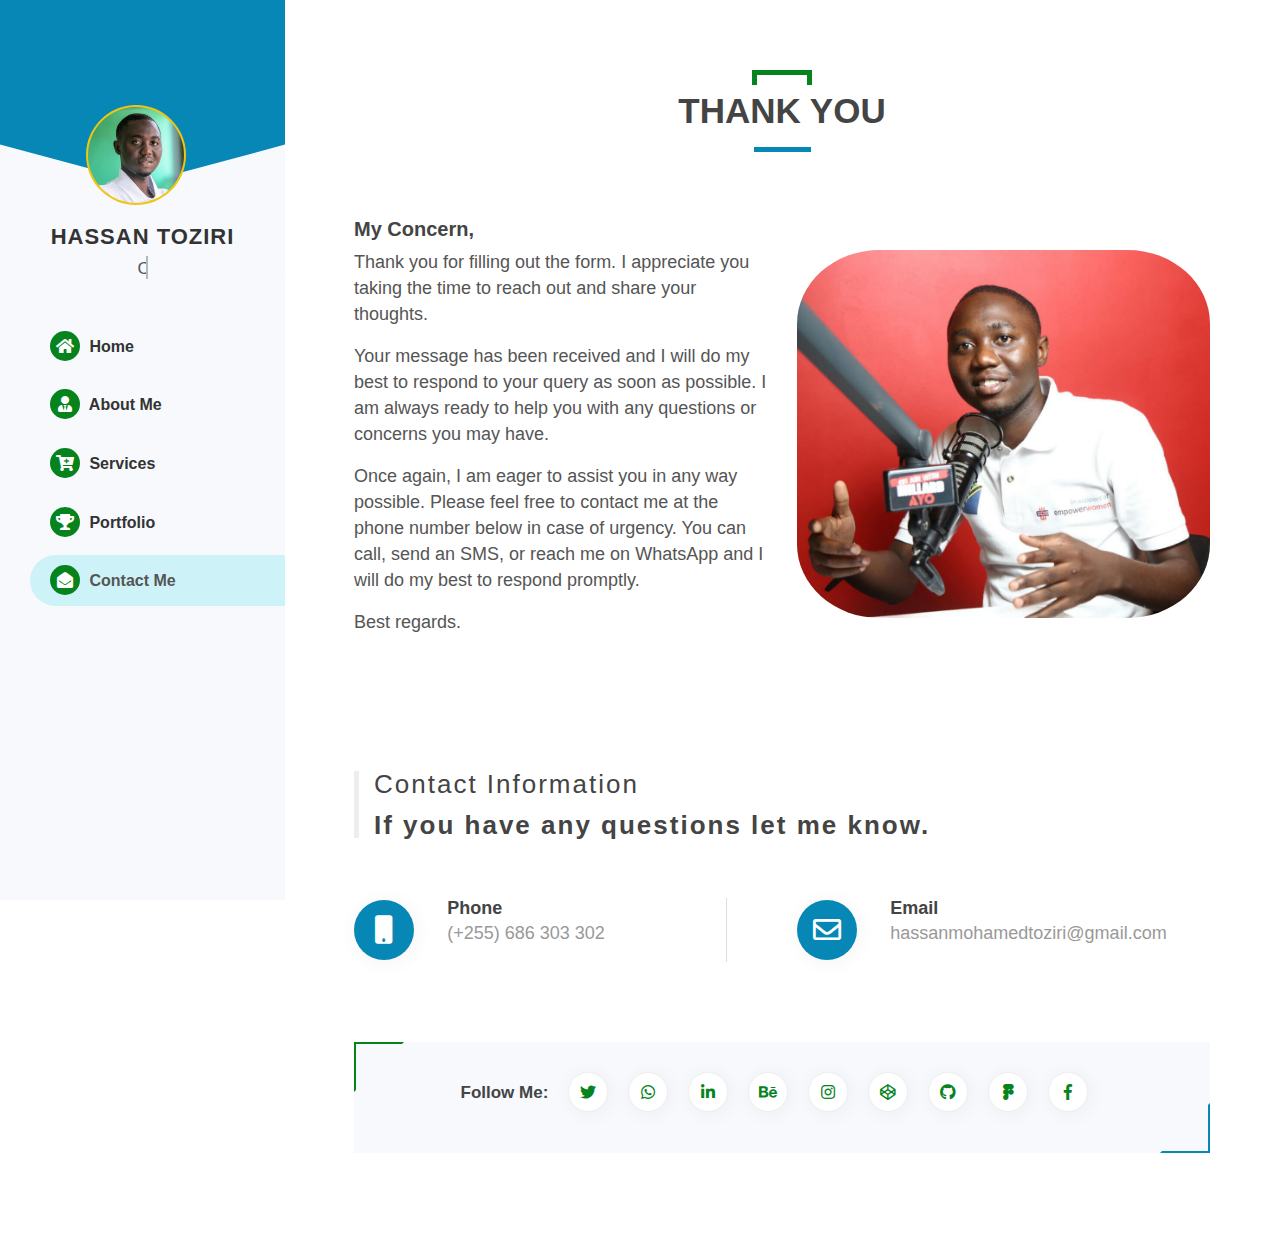
==== commit 89a559b1: "Profile Page" ====
--- a/thank-you.html
+++ b/thank-you.html
@@ -127,11 +127,12 @@
                         <div class="type-wrap">
                             <div class="freelencer-headline clip side">
                                 <span class="freelencer-headline-list nav-headline-font">
+                                    <b>Community Project Writer</b>
                                     <b>Web Developer</b>
                                     <b>UI/UX Designer</b>
-                                    <b>Community Project Writer</b>
+                                    <b>Ghostwriter</b>
+                                    <b>#NoCode Enthusiast</b>
                                     <b>Humanitarian</b>
-                                    <b>#NoCode Enthusiast</b>
                                 </span>
                             </div>
                         </div>
@@ -142,11 +143,11 @@
                     <div class="web-nav">
                         <!-- Main menu -->
                         <ul class="web-nav-menu" id="web-nav-menu">
-                            <li><a href="index.html#home"><i class="fas fa-home"></i> Home</a></li>
-                            <li><a href="index.html#about-me"><i class="fas fa-user-tie"></i> About Me</a></li>                             
-                            <li><a href="index.html#services"><i class="fas fa-cart-plus"></i> Services</a></li>                             
-                            <li><a href="index.html#portfolio"><i class="fas fa-trophy"></i> Portfolio</a></li>                            
-                            <li><a class="active" href="index.html#contact"><i class="fas fa-envelope-open"></i> Contact Me</a></li>                       
+                            <li><a href="/#home"><i class="fas fa-home"></i> Home</a></li>
+                            <li><a href="/#about-me"><i class="fas fa-user-tie"></i> About Me</a></li>                             
+                            <li><a href="/#services"><i class="fas fa-cart-plus"></i> Services</a></li>                             
+                            <li><a href="/#portfolio"><i class="fas fa-trophy"></i> Portfolio</a></li>                            
+                            <li><a class="active" href="/#contact"><i class="fas fa-envelope-open"></i> Contact Me</a></li>                       
                         </ul>
                         <!-- /Main menu -->
                     </div>
@@ -161,11 +162,12 @@
                         <div class="freelencer-headline clip">
                             <span class="blc">I'm a </span>
                             <span class="freelencer-headline-list">
+                                <b>Community Project Writer</b>
                                 <b>Web Developer</b>
                                 <b>UI/UX Designer</b>
-                                <b>Community Project Writer</b>
+                                <b>Ghostwriter</b>
+                                <b>#NoCode Enthusiast</b>
                                 <b>Humanitarian</b>
-                                <b>#NoCode Enthusiast</b>
                             </span>
                         </div>
                     </div>
@@ -230,7 +232,7 @@
                                                 <i class="far fa-envelope"></i>
                                             </div>
                                         </div>
-                                        <div class="contact-text w-75">
+                                        <div class="contact-text left-space w-75">
                                             <h2>Email</h2>
                                             <p><a href="mailto:hassanmohamedtoziri@gmail.com">hassanmohamedtoziri@gmail.com</a></p>
                                         </div>
--- a/assets/css/style.css
+++ b/assets/css/style.css
@@ -1350,7 +1350,7 @@
     display: block;
     margin: 0;
     background: #f7f9fc;
-    padding: 20px 10px 15px;
+    padding: 20px 20px 15px;
     -webkit-box-shadow: none;
     -moz-box-shadow: none;
     box-shadow: none;
@@ -2794,7 +2794,7 @@
 }
 @media (max-width: 767px) {
     .contact-text.left-space{
-        padding-left: 20px;
+        padding-left: 10px;
     }
 }
 
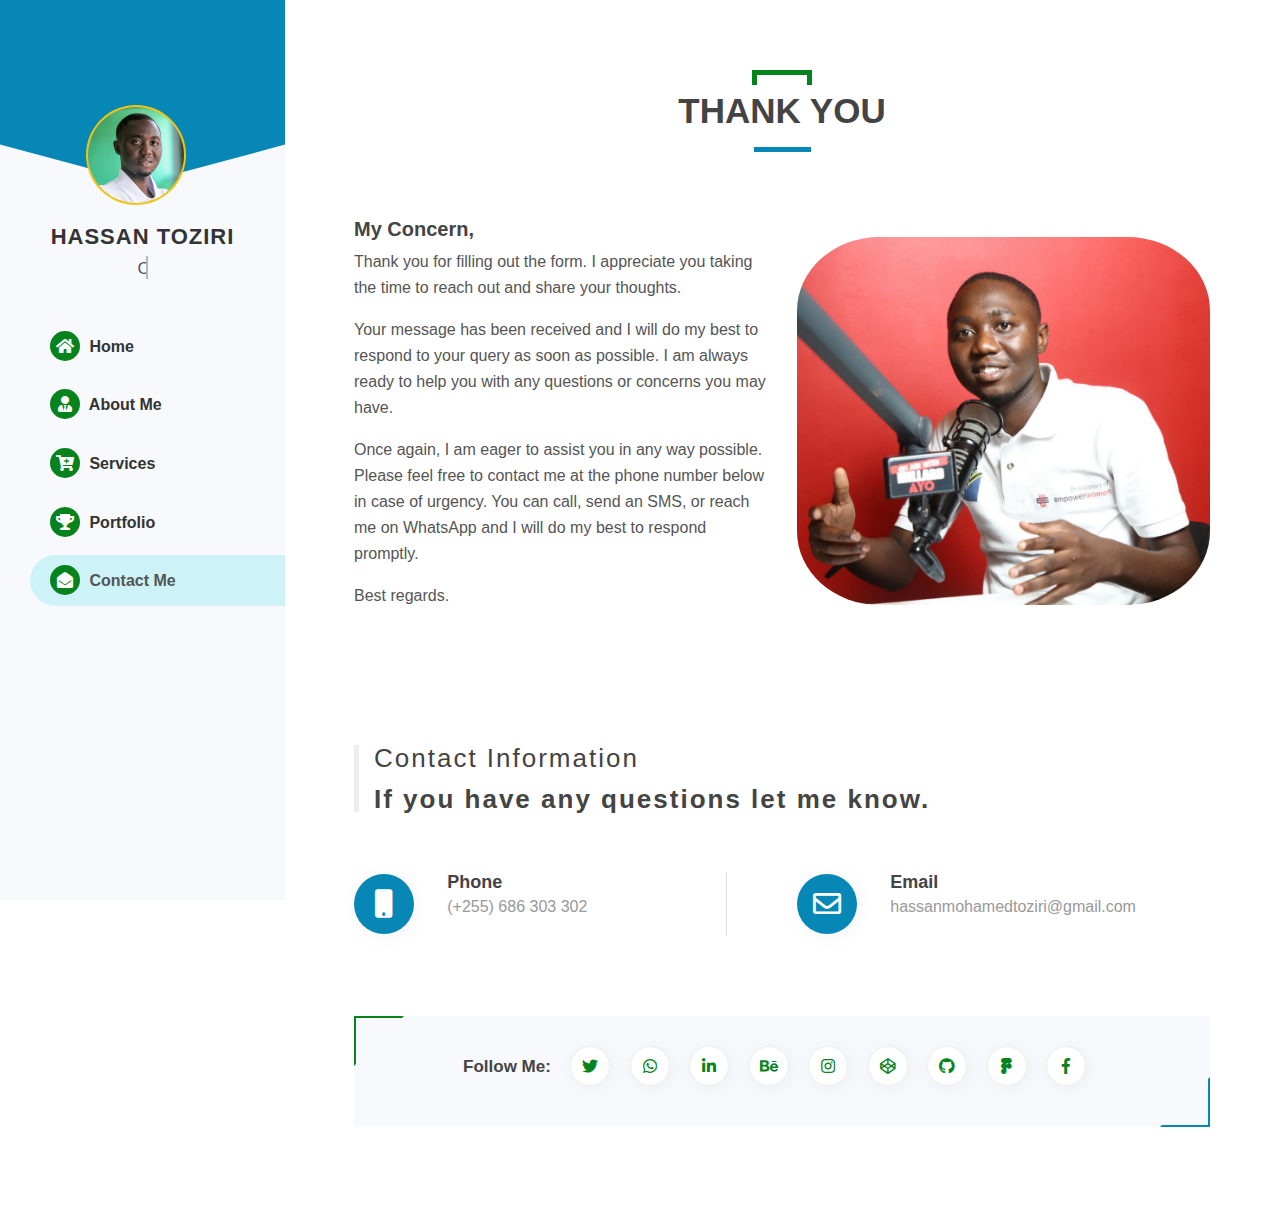
==== commit 33d225e1: "Changes" ====
--- a/thank-you.html
+++ b/thank-you.html
@@ -7,8 +7,8 @@
 
         <title>Professional Freelancer</title>
 
-        <meta name="description" content="Hi, I'm a web developer, UI/UX designer, community projects writer, and humanitarian. Freelancer with 6+ years of experience collaborating with cross-functional teams to strive to create the best personalised project, friendly user experience, graphic design, and front-end development with the elemental touch of uniqueness and elegance to make you recognizable.">
-        <meta name="keywords" content="web developer, no code developer, web design in tanzania, project writers, content writing, UX/UI designer in Tanzania, cheap freelencer in Tanzania, logo designer, freelancer in Tanzania, hassan mohamed toziri, community project">
+        <meta name="description" content="Hi, I'm a Web Developer, UI/UX Designer, Ghostwriter, Community Project Writer, NoCode Enthusiast and Humanitarian. Freelancer with 6+ years of experience collaborating with cross-functional teams to strive to create the best personalised project, friendly user experience, graphic design, and front-end development with the elemental touch of uniqueness and elegance to make you recognizable.">
+        <meta name="keywords" content="web developer, no code developer, web design in tanzania, project writers, content writing, UX/UI designer in Tanzania, cheap freelencer in Tanzania, logo designer, Ghostwriter in tanzania, freelancer in Tanzania, hassan mohamed toziri, community project">
         <meta name="author" content="Hassan Mohamed Toziri <hassanmohamedtoziri@gmail.com>"/>
         <meta name="generator" content="Hassan Mohamed Toziri"/>
 
@@ -55,8 +55,8 @@
         <meta property="og:site_name" content="Hassan Mohamed Toziri">
         <meta property="og:image" content="https://hassantoziri.github.io/assets/images/hassan%20mohamed%20toziri.png">
         <meta name="twitter:image" content="https://hassantoziri.github.io/assets/images/hassan%20mohamed%20toziri.png">
-        <meta property="og:description" content="Hi, I'm a web developer, UI/UX designer, community projects writer, and humanitarian. Freelancer with 6+ years of experience collaborating with cross-functional teams to strive to create the best personalised project, friendly user experience, graphic design, and front-end development with the elemental touch of uniqueness and elegance to make you recognizable.">
-        <meta name="twitter:description" content="Hi, I'm a web developer, UI/UX designer, community projects writer, and humanitarian. Freelancer with 6+ years of experience collaborating with cross-functional teams to strive to create the best personalised project, friendly user experience, graphic design, and front-end development with the elemental touch of uniqueness and elegance to make you recognizable.">
+        <meta property="og:description" content="Hi, I'm a Web Developer, UI/UX Designer, Ghostwriter, Community Project Writer, NoCode Enthusiast and Humanitarian. Freelancer with 6+ years of experience collaborating with cross-functional teams to strive to create the best personalised project, friendly user experience, graphic design, and front-end development with the elemental touch of uniqueness and elegance to make you recognizable.">
+        <meta name="twitter:description" content="Hi, I'm a Web Developer, UI/UX Designer, Ghostwriter, Community Project Writer, NoCode Enthusiast and Humanitarian. Freelancer with 6+ years of experience collaborating with cross-functional teams to strive to create the best personalised project, friendly user experience, graphic design, and front-end development with the elemental touch of uniqueness and elegance to make you recognizable.">
 
 
         <!-- IOS & HANDHELD -->
@@ -86,8 +86,8 @@
             "@type": "Service",
             "name": "Hassan Mohamed Toziri",
             "alternateName": "Professional Freelancer in Tanzania",
-            "serviceType": "Web Development, UX/UI Design, Community Project Writing, Startup Support, project consultant",
-            "description": "Hi, I'm a web developer, UI/UX designer, community projects writer, and humanitarian. Freelancer with 6+ years of experience collaborating with cross-functional teams to strive to create the best personalised project, friendly user experience, graphic design, and front-end development with the elemental touch of uniqueness and elegance to make you recognizable.",
+            "serviceType": "Web Development, UX/UI Design, Ghostwriter, Community Project Writing, Startup Support, project consultant",
+            "description": "Hi, I'm a Web Developer, UI/UX Designer, Ghostwriter, Community Project Writer, NoCode Enthusiast and Humanitarian. Freelancer with 6+ years of experience collaborating with cross-functional teams to strive to create the best personalised project, friendly user experience, graphic design, and front-end development with the elemental touch of uniqueness and elegance to make you recognizable.",
             "url": "https://hassantoziri.github.io",
             "sameAs": [
                 "https://www.instagram.com/hassantoziri/",
@@ -131,6 +131,7 @@
                                     <b>Web Developer</b>
                                     <b>UI/UX Designer</b>
                                     <b>Ghostwriter</b>
+                                    <b>Security Analysts</b>
                                     <b>#NoCode Enthusiast</b>
                                     <b>Humanitarian</b>
                                 </span>
@@ -166,6 +167,7 @@
                                 <b>Web Developer</b>
                                 <b>UI/UX Designer</b>
                                 <b>Ghostwriter</b>
+                                <b>Security Analysts</b>
                                 <b>#NoCode Enthusiast</b>
                                 <b>Humanitarian</b>
                             </span>
--- a/assets/css/style.css
+++ b/assets/css/style.css
@@ -27,7 +27,7 @@
     position: relative;
     margin: 0;
     font-family: Arial, sans-serif;
-    font-size: 18px;
+    font-size: 16px;
     color: #555;
     line-height: 26px;
     font-weight: 350;
@@ -886,7 +886,7 @@
     right: 0;
     left: 0;
     bottom: 0;
-    background: rgba(0, 0, 0, 0.8);
+    background: rgba(0, 0, 0, 0.65);
 }
 
 .start-page .title-block {
--- a/assets/css/colors.css
+++ b/assets/css/colors.css
@@ -115,10 +115,10 @@
     border-bottom: 1px solid #efc615;
 }
 .bt-submit {
-    background: linear-gradient(135deg, #06831d,#0687b5, #06831d,#ccc,#0687b5);
+    background: linear-gradient(135deg, #06831d,#0687b5, #06831d,#efc615,#0687b5);
 }
 .bt-submit-right {
-    background: linear-gradient(135deg, #175C93,#0687b5, #06831d,#ccc,#0687b5);
+    background: linear-gradient(135deg, #175C93,#0687b5, #06831d,#efc615,#0687b5);
 }
 .fade-green {
     background: #1D5155;
